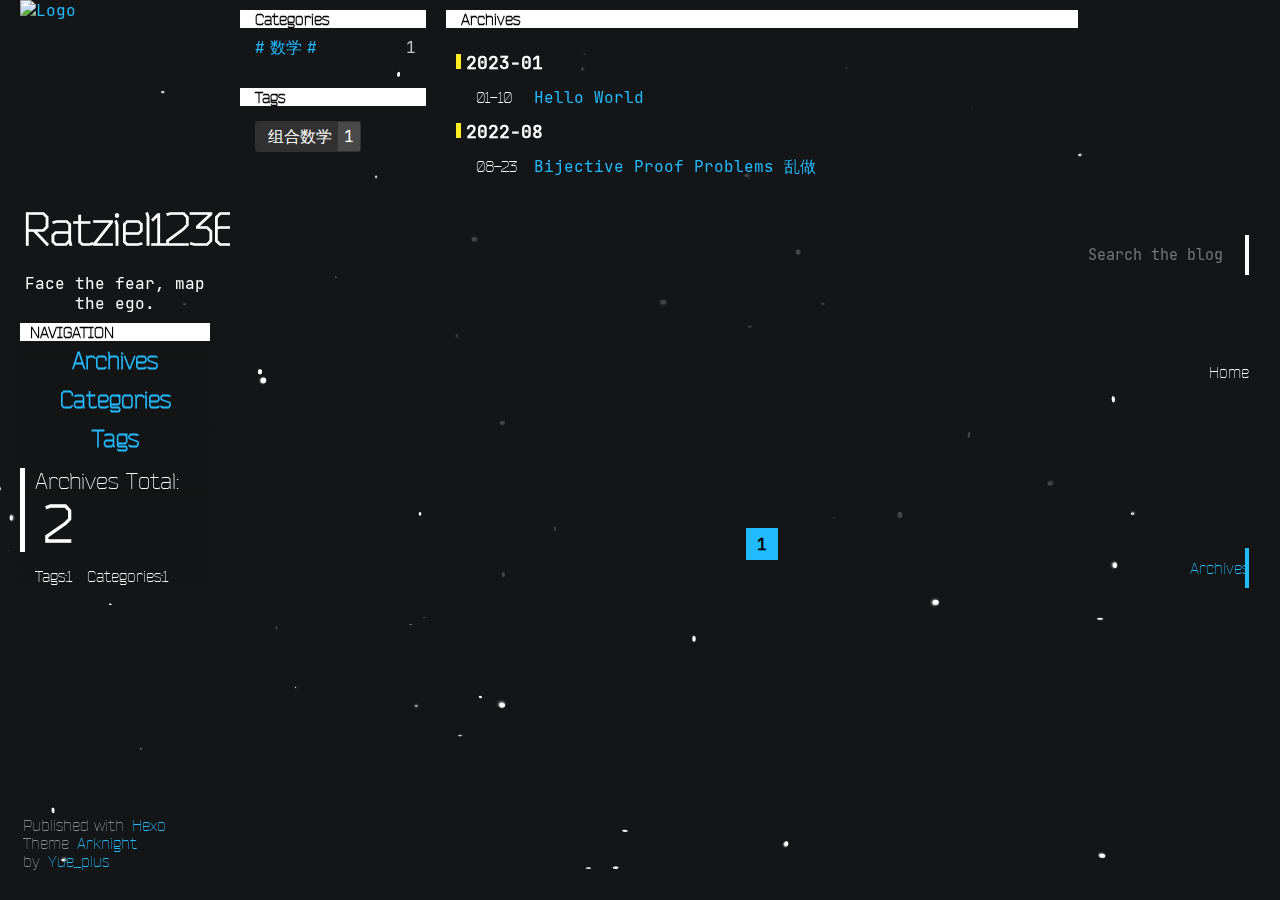
==== archives/index.html @ 7f1cd1ca "Site updated: 2023-01-13 13:35:27" ====
<!DOCTYPE html><html lang="zh"><head><meta charset="UTF-8"><meta name="viewport" content="width=device-width, initial-scale=1.0"><title>Archives | World Slit</title><script>var config = {"root":"/","search":{"preload":false,"activeHolder":"Enter here","blurHolder":"Search the blog","noResult":"Data \"$0\" not found"},"code":{"codeInfo":"$0 - $1 lines","copy":"copy","copyFinish":"copied","expand":"expand"}}</script><link rel="stylesheet" href="https://unpkg.com/@waline/client@v2/dist/waline.css"><script src="//unpkg.com/mermaid@9.2.2/dist/mermaid.min.js"></script><script>mermaid.initialize({
 startOnLoad: true
 , theme: 'dark'
});</script><script src="//cdnjs.cloudflare.com/ajax/libs/mathjax/2.6.1/MathJax.js"></script><script>MathJax.Hub.Config({
 menuSettings: {
   zoom: "None"
 },
 showMathMenu: false,
 jax: ["input/TeX","output/CommonHTML"],
 extensions: ["tex2jax.js"],
 TeX: {
   extensions: ["AMSmath.js","AMSsymbols.js"],
   equationNumbers: {
     autoNumber: "AMS"
   }
 },
 tex2jax: {
   inlineMath: [["\\(", "\\)"]],
   displayMath: [["\\[", "\\]"]]
 }
});</script><link rel="stylesheet" href="/css/arknights.css"><link rel="stylesheet" href="//unpkg.com/@highlightjs/cdn-assets@11.6.0/styles/atom-one-dark-reasonable.min.css"><style>@font-face {
 font-family: BenderLight;
 src: local('Bender'), url("/font/BenderLight.ttf");
}
@font-face {
 font-family: 'JetBrains Mono';
 src: local('JetBrains Mono'), url('/font/JetBrainsMono-Regular.woff2') format('woff2');
}</style><meta name="generator" content="Hexo 5.4.2"><link rel="alternate" href="/atom.xml" title="World Slit" type="application/atom+xml">
</head><body style="background-image:url(https://ak.hypergryph.com/assets/index/images/ak/pc/bk.jpg);"><main><header class="closed"><nav><div class="navBtn hide"><i class="navBtnIcon"><span class="navBtnIconBar"></span><span class="navBtnIconBar"></span><span class="navBtnIconBar"></span></i></div><ol class="navContent"><li class="navItem" id="search-header"><span class="navItemTitle"><input autocomplete="off" autocorrect="off" autocapitalize="none" placeholder="Search the blog" spellcheck="false" maxlength="50" type="text" id="search-input"></span></li><li class="navItem"><a class="navBlock" href="/"><span class="navItemTitle">Home</span></a></li><li class="navItem" matchdata="categories,tags"><a class="navBlock" href="/archives/"><span class="navItemTitle">Archives</span></a></li></ol></nav><div class="search-popup"><div id="search-result"></div></div></header><article><div id="archive-flex"><div id="Archives"><h1>Archives</h1><div id="Archives-bg"><h2>2023-01</h2><div class="article-item"><div class="control-archive"><time>01-10</time></div><a href="/2023/01/10/hello-world/" target="_blank">Hello World</a></div><h2>2022-08</h2><div class="article-item"><div class="control-archive"><time>08-23</time></div><a href="/2022/08/23/Bijective-Proof-Problems-%E4%B9%B1%E5%81%9A/" target="_blank">Bijective Proof Problems 乱做</a></div><div id="paginator"><span class="page-number current">1</span></div></div></div><div id="archive-aside"><div id="Categories"><h1>Categories</h1><ul class="category-list"><li class="category-list-item"><a class="category-list-link" href="/categories/%E6%95%B0%E5%AD%A6/">数学</a><span class="category-list-count">1</span></li></ul></div><div id="Tags"><h1>Tags</h1><ul class="tag-list" itemprop="keywords"><li class="tag-list-item"><a class="tag-list-link" href="/tags/%E7%BB%84%E5%90%88%E6%95%B0%E5%AD%A6/" rel="tag">组合数学</a><span class="tag-list-count">1</span></li></ul></div></div></div></article><aside><div id="aside-top"><div id="about"><a href="/" id="logo"><img src="https://ak.hypergryph.com/assets/index/images/ak/pc/faction/4.png" alt="Logo"></a><h1 id="Dr"><a href="/">Ratziel1236</a></h1><div id="description"><p>Face the fear, map the ego.</p></div></div><div id="aside-block"><h1>NAVIGATION</h1><div id="navigation"><a href="#Archives">Archives</a><a href="#Categories">Categories</a><a href="#Tags">Tags</a></div><section id="total"><a id="total-archives" href="/archives"><span class="total-title">Archives Total:</span><span class="total-number">2</span></a><div id="total-tags"><span class="total-title">Tags:</span><span class="total-number">1</span></div><div id="total-categories"><span class="total-title">Categories:</span><span class="total-number">1</span></div></section></div></div><footer><nobr>Published with <a target="_blank" rel="noopener" href="http://hexo.io">Hexo</a></nobr><wbr><nobr> Theme <a target="_blank" rel="noopener" href="https://github.com/Yue-plus/hexo-theme-arknights">Arknight</a></nobr><wbr><nobr>by <a target="_blank" rel="noopener" href="https://github.com/Yue-plus">Yue_plus</a></nobr></footer></aside></main><canvas id="canvas-dust"></canvas><script src="/js/search.js"></script><script type="module">import { init } from 'https://unpkg.com/@waline/client@v2/dist/waline.mjs';
init({
    el: '#waline',
    serverURL: 'https://waline-test-ok7zvxoc4-ratziel1236.vercel.app',
  });</script><script class="pjax-js">reset=_=>{code.findCode();mermaid.init(undefined, ('.mermaid'));}</script><script src="/js/arknights.js"></script><script>window.addEventListener("load",()=>{reset()})</script></body></html>
---- css/arknights.css ----
aside {
  scrollbar-width: none;
  height: 100vh;
  position: sticky;
  display: flex;
  flex-direction: column;
  justify-content: space-between;
  align-content: stretch;
  overflow-y: auto;
  overflow-x: hidden;
  color: #fff;
  padding: 0 20px;
}
aside::-webkit-scrollbar {
  display: none;
}
aside::-ms-scrollbar {
  display: none;
}
aside h1 {
  font-family: BenderLight, sans-serif;
  margin-top: 0;
}
aside footer {
  color: #898989;
  padding: 0 3px 30px 3px;
  font-family: BenderLight;
}
#logo {
  user-select: none;
  width: 100%;
  height: 5px;
  display: inline-block;
  margin-bottom: 100%;
  padding: 0;
}
#logo img {
  width: 100%;
}
#Dr {
  text-align: center;
}
#Dr a {
  color: #fff;
}
#total {
  margin: 10px 0;
  font-family: BenderLight;
}
#total div {
  display: inline-block;
}
#total-archives {
  color: #fff;
  box-sizing: border-box;
  width: 100%;
  border-left: 5px solid #fff;
  padding: 0 0 0 10px;
  display: inline-block;
  transition: 1s;
}
#total-archives .total-title {
  font-size: 23px;
  display: block;
}
#total-archives .total-number {
  font-weight: bolder;
  font-size: 52px;
  padding: 0 10px;
  transition: 0.8s;
}
@media (min-width: 769px) {
  #total-archives:hover {
    border-color: #2bf;
    background-color: rgba(255,255,255,0.1);
  }
  #total-archives:hover .total-number {
    color: #2bf;
  }
}
#total-tags,
#total-categories {
  margin: 15px 0 0 15px;
}
#aside-block {
  margin-top: 10px;
  background: linear-gradient(rgba(20,21,22,0.8), rgba(0,0,0,0));
}
#aside-block #total-archives .total-number {
  letter-spacing: 2px;
}
@media (min-width: 769px) {
  #aside-block:hover h1 {
    background-color: #2bf;
  }
}
#aside-block h1 {
  transition: 1s;
  color: #000;
  background-color: #fff;
  margin: 0;
  padding: 0 10px;
  font-size: medium;
}
#description p {
  margin: unset;
  text-align: center;
}
html,
body,
a,
button,
input,
textarea {
  cursor: url("[data-uri]") 3 3, default;
}
html,
body {
  position: static;
}
#cursor-outer {
  z-index: 65536;
  position: fixed;
  transform: translate3d(-50%, -50%, 0px);
  height: 36px;
  width: 36px;
  border: 1px solid #ccc;
  border-radius: 50%;
  pointer-events: none;
  transition: background-color 0.3s, width 0.3s, height 0.3s;
}
#cursor-effect {
  z-index: 65535;
  position: fixed;
  transform: translate3d(-50%, -50%, 0px) scale(0);
  height: 80px;
  width: 80px;
  border: 4px solid #ccc;
  border-radius: 50%;
  opacity: 0;
  pointer-events: none;
}
main {
  -ms-scrollbar-base-color: rgba(255,238,34,0.267);
  -ms-scrollbar-track-color: rgba(255,238,34,0.133);
  scrollbar-color: #fe2 #69620a;
  scrollbar-width: thin;
  scrollbar-gutter: stable;
}
@media (min-width: 769px) {
  ::-webkit-scrollbar {
    width: 6px;
    height: 6px;
  }
  ::-webkit-scrollbar-thumb {
    background-color: rgba(255,238,34,0.267);
    border-radius: 0.25em;
  }
  ::-webkit-scrollbar-track {
    background-color: rgba(255,238,34,0.133);
  }
  ::-webkit-scrollbar-thumb:hover {
    background-color: rgba(255,238,34,0.667);
  }
  ::-webkit-scrollbar-thumb:window-inactive {
    background-color: rgba(255,238,34,0.133);
  }
}
body {
  margin: 0;
  color: #c4c4c4;
  background-color: #141516;
  background-attachment: fixed;
  background-position: 50% 0;
  background-repeat: no-repeat;
  background-size: cover;
  font-family: "JetBrains Mono", 'Microsoft YaHei', '\5b8b\4f53', sans-serif;
}
h1,
h2,
h3,
h4,
h5,
h6 {
  color: #fff;
  margin-block-start: 0.33em;
  margin-block-end: 0.23em;
  padding-top: 0.2em;
  padding-bottom: 0.2em;
}
#post-content h1,
#post-content h2,
#post-content h3,
#post-content h4,
#post-content h5,
#post-content h6 {
  border-bottom: rgba(137,137,137,0.4) solid 1px;
  display: flex;
}
#post-content h1 {
  font-size: 1.75em;
}
#post-content h2 {
  font-size: 1.6em;
}
#post-content h3 {
  font-size: 1.45em;
}
#post-content h4 {
  font-size: 1.3em;
}
#post-content h5 {
  font-size: 1.15em;
}
#post-content h6 {
  font-size: 1em;
}
p {
  overflow: visiable;
}
a {
  text-decoration: none;
}
a,
:is(strong,
em)>a {
  color: #2bf;
  padding: 0 3px;
  transition: color 0.3s, background-color 0.3s, line-height 0.3s, padding 0.3s, border 0.3s, opacity 0.3s;
}
@media (min-width: 769px) {
  a:hover,
  :is(strong:hover,
  em)>a:hover {
    color: #000;
    background-color: #2bf;
  }
  a:active,
  :is(strong:active,
  em)>a:active {
    color: #000;
    background-color: #fe2;
  }
}
time {
  font-family: BenderLight;
}
code,
pre {
  font-family: "JetBrains Mono";
}
code {
  margin: 0 !important;
  background-color: rgba(255,255,255,0.1);
  padding: 0 3px !important;
}
pre {
  margin: 6px 0;
  background-color: transparent;
}
kbd {
  color: #000;
  background-color: #fe2;
  box-shadow: 0 0.12em #ba2;
  margin: 0 2px;
  border-radius: 2px;
  padding: 0 3px;
  font-family: "JetBrains Mono";
}
em {
  font-family: Times, "Times New Roman", 'FangSong', 'SimSun', serif;
}
strong em,
em strong {
  font-family: "JetBrains Mono", 'Microsoft YaHei', '\5b8b\4f53', sans-serif;
}
:not(a)>:is(strong,
em) {
  color: #fff;
}
:not(a)>:is(strong em,
em strong) {
  color: #c0392b;
}
blockquote {
  border-left: #2bf solid 5px;
  padding: 3px 20px;
  background-color: rgba(255,255,255,0.05);
  transition: 0.3s;
}
blockquote blockquote {
  margin: 0;
  padding-right: 0;
}
blockquote:hover {
  background-color: rgba(255,255,255,0.1);
}
ol {
  overflow: auto;
}
li {
  margin-block-start: 0.2em;
  margin-block-end: 0.2em;
}
li blockquote {
  margin: 0;
  padding-right: 0;
}
table {
  border: 0;
  border-collapse: collapse;
}
table th {
  color: #000;
  background-color: #fff;
  border: #fff solid 1px;
  padding: 0 10px;
}
table td {
  padding: 0px 8px;
  border: #2bf solid 1px;
}
table td:hover {
  background-color: rgba(34,187,255,0.1);
}
input {
  cursor: url("[data-uri]") 3 3, text;
  user-select: none;
  font-family: "JetBrains Mono", 'Microsoft YaHei', '\5b8b\4f53', sans-serif;
}
.text-title,
.text-content {
  height: 18px;
  line-height: 18px;
  color: #000;
  padding: 0 5px;
  font-size: small;
  font-family: sans-serif;
  display: inline-block;
}
.text-title {
  background-color: #2bf;
}
.text-content {
  margin: 0 10px 0 0;
  padding: 0 28px 0 5px;
  background-color: #fff;
}
.gutter pre {
  margin: 6px 0;
  padding-top: 5px;
}
.code pre {
  margin: 6px 0;
}
.hljs span {
  line-height: 0;
}
.code-icon {
  display: inline-block;
  width: 20px;
  height: 20px;
}
.code-icon::before {
  content: '>';
  margin: 5px;
}
.highlight.open .code-box {
  transition: 0.5s cubic-bezier(0.5, 0, 1, 0);
  max-height: 10000px;
}
.highlight.open .code-header .code-space {
  display: none;
}
.highlight.open .code-header .code-icon {
  transform: rotate(90deg);
  transition: transform 0.2s ease;
}
.highlight.fold .code-box {
  transition: 0.5s cubic-bezier(0, 1, 0, 1) -0.1s;
  max-height: 0;
}
.highlight.fold .code-header .code-copy {
  display: none;
}
.highlight.fold .code-header .code-icon {
  transition: transform 0.2s ease;
}
.highlight {
  margin: 1em 10px;
  overflow-x: hidden;
}
.code-box {
  overflow-y: hidden;
  max-height: 0;
}
.code-header {
  user-select: none;
  background-color: rgba(255,255,255,0.2);
  display: flex;
  justify-content: space-between;
}
.code-header .code-title {
  color: #fff;
  margin: 7px 8px;
}
.code-header .code-header-tail {
  align-self: center;
}
.code-header .code-header-tail .code-space {
  line-height: 35px;
  padding-right: 14px;
  font-size: 12px;
}
.code-header .code-header-tail .code-copy {
  margin: 0px 4px;
  padding: 7px 9px;
  display: inline-block;
  line-height: 1;
  text-decoration: none;
  white-space: nowrap;
  border: 1px solid #fff;
  border-radius: 5px;
  background-color: rgba(255,255,255,0.05);
  color: #fff;
  outline: none;
  font-size: 0.75em;
}
@media (min-width: 769px) {
  .code-header .code-header-tail .code-copy:hover {
    border: 1px solid #fe2;
    color: #fe2;
    transition: 0.3s;
  }
}
@media (max-width: 768px) {
  .code-header .code-header-tail .code-copy:active {
    border: 1px solid #fe2;
    color: #fe2;
    transition: 0.3s;
  }
}
.code-header .code-header-tail .copied {
  border: 1px solid #fe2;
  color: #fe2;
  transition: 0.3s;
}
table td {
  border: 0;
}
table code {
  padding: 0 8px 5px 8px;
  background-color: transparent !important;
}
table .gutter {
  position: sticky;
  color: #000;
  text-align: right;
  background-color: #2bf;
  left: 0;
  padding: 0 8px 5px 8px;
}
table .gutter,
table .gutter pre,
table .gutter span {
  user-select: none;
  pointer-events: none;
}
table .code {
  width: 100%;
  background-color: rgba(255,255,255,0.05);
  transition: 0.3s;
}
@media (min-width: 769px) {
  table .code:hover {
    background-color: rgba(255,255,255,0.1);
  }
}
.mermaid {
  margin: 10px 0;
  padding: 10px;
  text-align: center;
}
header {
  pointer-events: none;
  top: 0;
  z-index: 15;
  height: 100%;
  font-family: BenderLight;
  display: inline;
  position: sticky;
}
@media (max-width: 1023px) {
  :not(.up,
  .moving)>header {
    clip-path: polygon(0 0, 0 100%, 100% 100%, 100% 0);
  }
}
nav {
  position: relative;
  height: 100%;
  white-space: nowrap;
  scroll-width: none;
  overflow: auto;
}
nav::-webkit-scrollbar {
  display: none;
}
nav::-ms-scrollbar {
  display: none;
}
nav li {
  display: block;
}
.navBlock {
  transition: unset;
  position: relative;
  height: 40px;
  line-height: 40px;
  padding: 0 12px;
  display: inline-block;
  padding: 4.857142857142857em 0;
  width: 100%;
}
.navBlock:active {
  background: unset;
}
.navBtn {
  transition: transform 0.3s;
  pointer-events: all;
  display: block;
  position: absolute;
  top: 1em;
  font-size: 2em;
  z-index: 10;
}
.navBtnIcon {
  z-index: 10;
  width: 1em;
  height: 1em;
  display: block;
  position: relative;
}
.navBtnIconBar {
  position: absolute;
  top: 50%;
  width: 1em;
  height: 0.1em;
  background-color: #d4d8dd;
  text-indent: 101%;
  white-space: nowrap;
  overflow: hidden;
  transition: transform ease-in-out 0.3s;
}
.navBtnIconBar:nth-child(1) {
  left: 0;
  transform: translate(0, -350%);
}
.navBtnIconBar:nth-child(2) {
  left: 0;
  transform: translate(0, -50%);
}
.navBtnIconBar:nth-child(3) {
  right: 0;
  transform: translate(0, 250%);
}
.expanded .navBtnIconBar:nth-child(1) {
  transform: translate(0, -50%) rotateZ(45deg) scaleX(0.5) translate(-50%);
}
.expanded .navBtnIconBar:nth-child(3) {
  transform: translate(0, -50%) rotateZ(45deg) scaleX(0.5) translate(50%);
}
.expanded .navBtnIconBar:nth-child(2) {
  transform: translate(0, -50%) rotateZ(-45deg);
}
.navContent {
  overflow: visible;
  margin: unset;
  min-height: 100%;
  height: fit-content;
  display: flex;
  flex-direction: column;
  justify-content: center;
  position: relative;
  padding: 0;
  box-sizing: border-box;
  pointer-events: all;
}
.navItem {
  overflow: visible;
  position: relative;
  margin: unset;
  transition: 0.6s;
}
@media (max-width: 1023px) {
  .navItem .navItemTitle::after {
    content: "";
    display: block;
    width: 100%;
    position: absolute;
  }
}
.navItem .navItemTitle {
  transition: 0.3s;
  width: 100%;
  overflow-wrap: break-word;
  white-space: normal;
  position: relative;
  display: block;
}
.active>:is(a,
.active .navBlock)>.navItemTitle,
.active>.navItemTitle {
  color: #2bf;
}
.active>:is(a::after,
.active .navBlock)>.navItemTitle::after,
.active>.navItemTitle::after {
  content: "";
  display: block;
  color: #2bf;
  border-color: #2bf;
  width: 100%;
  position: absolute;
  left: 0;
}
.navItemList {
  overflow: visible;
  display: none;
  top: 0;
  text-align: left;
  padding: 0;
}
.navItemList .navItem {
  min-width: max-content;
  box-sizing: border-box;
  margin: 0;
}
.navItemList .navItem a {
  min-width: max-content;
  padding: 0;
  display: block;
  width: 100%;
  line-height: 40px;
}
@media (max-width: 768px) {
  header {
    left: 0;
  }
  header .navContent {
    padding-left: 0;
  }
  .navItem {
    padding-left: 2.5em;
  }
}
@media (max-width: 1023px) {
  header {
    width: 428px;
    max-width: 100%;
    position: fixed;
  }
  nav {
    max-width: 428px;
    height: max-content;
    min-height: 100vh;
  }
  .navBtn {
    left: 1em;
  }
  .navContent {
    overflow-y: auto;
    transform: translateX(-100%);
    width: 100%;
    padding: 4.5em 2.5em 2em;
    transition: transform 0.6s;
    background-color: rgba(0,0,0,0.88);
    height: 100vh;
  }
  .navBlock {
    box-sizing: border-box;
    align-items: flex-end;
    padding: 2px 2em;
    border-bottom: 1px solid rgba(57,57,57,0.5);
    height: 100%;
  }
  .navBlock:hover {
    background-color: unset;
  }
  .navItemTitle {
    color: #fff;
    padding-bottom: 7px;
  }
  .navItemTitle::after {
    height: 0;
    border-bottom: 2px solid #fff;
    bottom: 0;
    right: 0;
  }
  .active>:is(a,
  .navBlock)>.navItemTitle::after {
    border-color: #2bf;
  }
  .expanded .navContent {
    transform: translateX(0%);
  }
  .navItemList {
    width: 100%;
  }
  .navItemList>.navItem {
    padding-left: 1em;
    width: calc(100% - 1em);
  }
  .navItemTitle:not(:only-child)::before {
    content: '>';
    margin: 0 5px;
  }
  .expanded>.navItemList,
  .expanded>.navBlock>.navItemList {
    margin-top: 6px;
    display: block;
  }
  .expanded>.navItemList>.navItemList,
  .expanded>.navBlock>.navItemList>.navItemList {
    box-sizing: border-box;
    display: inline-block;
    width: max-content;
    min-width: 100%;
    margin: 0;
  }
  .expanded>.navItemTitle:not(:only-child)::before,
  .expanded>.navBlock>.navItemTitle:not(:only-child)::before {
    content: '▽';
    color: #2bf;
  }
}
@media (min-width: 1024px) {
  header {
    width: 180px;
  }
  .navBtn {
    display: none;
  }
  .navBlock:hover {
    background-color: unset;
  }
  .navItemTitle {
    color: #fff;
  }
  .navItemTitle::after {
    height: 100%;
    top: 0;
    box-sizing: border-box;
  }
  .navItemList {
    width: max-content;
    min-width: 100px;
    position: absolute;
    background-color: #000;
  }
  .navItemList .navItem {
    width: 100%;
    padding: 0;
  }
  .navItemList .navItem .navItemTitle {
    box-sizing: border-box;
    color: #2bf;
  }
  .navItemList .navItem a:hover .navItemTitle {
    color: #000;
  }
  .navItemList .navItem:hover>.navItemTitle {
    background-color: #2bf;
    color: #000;
  }
  .navBlock:hover,
  .navItem:hover {
    display: block;
  }
  .navBlock:hover>.navItemList,
  .navItem:hover>.navItemList {
    box-sizing: border-box;
    display: inline-block;
    width: max-content;
    min-width: 100%;
    margin: 0;
  }
}
@media (min-width: 1440px) {
  header {
    width: 240px;
  }
  .navItem {
    width: 150px;
  }
}
@media (min-width: 1920px) {
  header {
    width: 310px;
  }
}
#canvas-dust {
  z-index: -65536;
  pointer-events: none;
  position: fixed;
  top: 0;
  left: 0;
}
@media (max-width: 1023px) {
  #search-header {
    transition: unset;
    width: calc(100% - 6.5em);
    max-width: 284px;
  }
  .search .navItem:not(#search-header) {
    transform: translateX(-100%);
  }
  .up #search-header,
  .up .search #search-header {
    width: 200px;
    animation: get-in-right 0.6s;
    transform: translateX(100vw);
    position: fixed;
    top: 0;
  }
  .up #search-header input,
  .up .search #search-header input {
    animation: none;
  }
  .up .search-popup,
  .up .search .search-popup {
    left: unset;
    transform: translateX(100%);
    top: 53px;
    height: calc(100vh - 53px);
    background-color: rgba(20,21,22,0.95);
  }
  .up .search-popup.open,
  .up .search .search-popup.open {
    transform: translateX(0);
  }
  .down.moving :not(.expanded)>nav>ol>#search-header {
    animation: get-out-up 0.6s -0.05s;
  }
  .search-popup {
    left: 0;
    right: 0;
    transform: translateX(-100%);
  }
  .search-popup.open {
    transform: translateX(0%);
  }
}
@media (max-width: 1023px, min-width 769px) {
  :is(.up,
  .up .search) #search-header {
    right: 200px;
  }
}
@media (max-width: 768px) {
  nav #search-header {
    padding-left: 4.5em;
    padding-right: 2em;
  }
  .up #search-header {
    right: 0;
  }
}
@media (min-width: 769px) {
@-moz-keyframes get-out-up {
    0% {
      top: 0;
      right: 200px;
      width: 200px;
      position: fixed;
      transform: translateX(100vw);
    }
    100% {
      top: -80px;
      right: 200px;
      width: 200px;
      position: fixed;
      transform: translateX(100vw);
    }
}
@-webkit-keyframes get-out-up {
    0% {
      top: 0;
      right: 200px;
      width: 200px;
      position: fixed;
      transform: translateX(100vw);
    }
    100% {
      top: -80px;
      right: 200px;
      width: 200px;
      position: fixed;
      transform: translateX(100vw);
    }
}
@-o-keyframes get-out-up {
    0% {
      top: 0;
      right: 200px;
      width: 200px;
      position: fixed;
      transform: translateX(100vw);
    }
    100% {
      top: -80px;
      right: 200px;
      width: 200px;
      position: fixed;
      transform: translateX(100vw);
    }
}
@keyframes get-out-up {
    0% {
      top: 0;
      right: 200px;
      width: 200px;
      position: fixed;
      transform: translateX(100vw);
    }
    100% {
      top: -80px;
      right: 200px;
      width: 200px;
      position: fixed;
      transform: translateX(100vw);
    }
}
}
@media (max-width: 768px) {
@-moz-keyframes get-out-up {
    0% {
      top: 0;
      right: 0;
      width: 200px;
      position: fixed;
      transform: translateX(100vw);
    }
    100% {
      top: -80px;
      right: 0;
      width: 200px;
      position: fixed;
      transform: translateX(100vw);
    }
}
@-webkit-keyframes get-out-up {
    0% {
      top: 0;
      right: 0;
      width: 200px;
      position: fixed;
      transform: translateX(100vw);
    }
    100% {
      top: -80px;
      right: 0;
      width: 200px;
      position: fixed;
      transform: translateX(100vw);
    }
}
@-o-keyframes get-out-up {
    0% {
      top: 0;
      right: 0;
      width: 200px;
      position: fixed;
      transform: translateX(100vw);
    }
    100% {
      top: -80px;
      right: 0;
      width: 200px;
      position: fixed;
      transform: translateX(100vw);
    }
}
@keyframes get-out-up {
    0% {
      top: 0;
      right: 0;
      width: 200px;
      position: fixed;
      transform: translateX(100vw);
    }
    100% {
      top: -80px;
      right: 0;
      width: 200px;
      position: fixed;
      transform: translateX(100vw);
    }
}
}
@-moz-keyframes get-in {
  0% {
    transform: translateX(-100%);
  }
  100% {
    transform: translateX(0);
  }
}
@-webkit-keyframes get-in {
  0% {
    transform: translateX(-100%);
  }
  100% {
    transform: translateX(0);
  }
}
@-o-keyframes get-in {
  0% {
    transform: translateX(-100%);
  }
  100% {
    transform: translateX(0);
  }
}
@keyframes get-in {
  0% {
    transform: translateX(-100%);
  }
  100% {
    transform: translateX(0);
  }
}
@-moz-keyframes get-out {
  0% {
    width: 180%;
  }
  100% {
    width: 100%;
  }
}
@-webkit-keyframes get-out {
  0% {
    width: 180%;
  }
  100% {
    width: 100%;
  }
}
@-o-keyframes get-out {
  0% {
    width: 180%;
  }
  100% {
    width: 100%;
  }
}
@keyframes get-out {
  0% {
    width: 180%;
  }
  100% {
    width: 100%;
  }
}
#search-header {
  position: relative;
}
#search-header input {
  box-sizing: border-box;
  color: #fff;
  position: relative;
  font-size: 15px;
  height: 40px;
  background-color: unset;
  border: unset;
  outline: none;
  width: 100%;
}
#search-header input::placeholder {
  transition: 0.3s;
}
.moved .navItem {
  animation: get-in 0.6s;
}
#search-header .navItemTitle {
  overflow: hidden;
}
#search-header .navItemTitle:hover {
  margin: unset;
}
#search-header .navItemTitle::after {
  display: block;
  content: "";
  position: absolute;
}
.search {
  transition: 0.6s;
}
.search #search-header {
  transition: 0.6s;
  position: absolute;
  top: 40px;
  transform: unset;
}
.search #search-header input {
  animation: get-out 0.6s;
}
@media (max-width: 1023px) {
  .search #search-header {
    top: 38px;
  }
  #search-header {
    padding: 6px 2em;
  }
  #search-header input {
    padding: unset;
  }
}
@media (min-width: 1024px) {
  .search-popup {
    background-color: rgba(20,21,22,0.95);
  }
  #search-header .navItemTitle::after {
    width: 0;
    transition: 0.3s;
    z-index: -1;
  }
  #search-header .navItemTitle:hover input::placeholder {
    transition: 0.3s;
    color: #000;
  }
  #search-header .navItemTitle:hover::after {
    transition: 0.3s;
    width: 100%;
    background-color: #2bf;
  }
}
.search-popup {
  scrollbar-width: thin;
  pointer-events: all;
  height: calc(100% - 90px);
  z-index: 20;
  transition: transform 0.6s;
  position: fixed;
  top: 90px;
  overflow-wrap: anywhere;
  width: 32%;
  padding: 0 0 0 1px;
  overflow-y: auto;
}
@media (max-width: 1023px) {
  .search-popup {
    width: 428px;
    max-width: 100%;
  }
}
#loading {
  font-family: 'JetBrains Mono';
  display: flex;
  justify-content: center;
}
#loading div {
  display: inline-block;
}
#loading p {
  animation: 2s loading infinite steps(4, jump-none);
  overflow-wrap: normal;
  overflow: hidden;
  display: table-caption;
}
#search-result {
  width: 100%;
}
#search-result .recent-post {
  font-family: 'JetBrains Mono';
  margin: 0;
  padding: 8px;
  border: none;
  border-top: 1px solid rgba(255,255,255,0.1);
  border-bottom: 1px solid rgba(255,255,255,0.1);
  overflow: hidden;
}
#search-result .recent-post p {
  margin: 0.5em;
  max-height: 40px;
  overflow: hidden;
}
#search-result .recent-post b {
  color: #fff;
}
#search-result .recent-post:hover .search-keyword {
  color: #fe2;
  transition: 0.3s;
  background-color: unset;
}
#search-result .recent-post .search-keyword {
  background-color: #2bf;
  color: #fff;
}
#search-result .recent-post .search-result-title {
  font-size: 1.1em;
}
#no-result p {
  text-align: center;
}
.blur article,
.blur aside,
.blur #canvas-dust {
  filter: blur(0.8px);
}
@-moz-keyframes loading {
  0% {
    width: calc(100% - 1.5em);
  }
  100% {
    width: 100%;
  }
}
@-webkit-keyframes loading {
  0% {
    width: calc(100% - 1.5em);
  }
  100% {
    width: 100%;
  }
}
@-o-keyframes loading {
  0% {
    width: calc(100% - 1.5em);
  }
  100% {
    width: 100%;
  }
}
@keyframes loading {
  0% {
    width: calc(100% - 1.5em);
  }
  100% {
    width: 100%;
  }
}
@media (min-width: 769, max-width 1023px) {
  .search-popup {
    left: 212px;
  }
}
@media (min-width: 1024px) {
  .search .navItem:not(#search-header) {
    transform: translateX(100%);
  }
  .search-popup {
    right: 0;
    transform: translateX(100%);
  }
  .search-popup.open {
    transform: translateX(0);
  }
  .search-popup.open {
    transform: translateX(0);
  }
  #search-header input {
    padding: 0 10px 0 0;
  }
  #search-header .navItemTitle {
    padding-left: 10px;
    right: 10px;
  }
  #search-header .navItemTitle:hover::after {
    border-color: #2bf;
  }
  #search-header .navItemTitle::after {
    border-right: 4px solid #fff;
    right: 0;
  }
@-moz-keyframes get-in {
    0% {
      transform: translateX(100%);
    }
    100% {
      transform: translateX(0);
    }
}
@-webkit-keyframes get-in {
    0% {
      transform: translateX(100%);
    }
    100% {
      transform: translateX(0);
    }
}
@-o-keyframes get-in {
    0% {
      transform: translateX(100%);
    }
    100% {
      transform: translateX(0);
    }
}
@keyframes get-in {
    0% {
      transform: translateX(100%);
    }
    100% {
      transform: translateX(0);
    }
}
@-moz-keyframes get-out {
    0% {
      width: 180%;
      right: 80%;
    }
    100% {
      width: 100%;
      right: 0;
    }
}
@-webkit-keyframes get-out {
    0% {
      width: 180%;
      right: 80%;
    }
    100% {
      width: 100%;
      right: 0;
    }
}
@-o-keyframes get-out {
    0% {
      width: 180%;
      right: 80%;
    }
    100% {
      width: 100%;
      right: 0;
    }
}
@keyframes get-out {
    0% {
      width: 180%;
      right: 80%;
    }
    100% {
      width: 100%;
      right: 0;
    }
}
}
@media (max-width: 1023px) {
  #search-header {
    padding-right: 4.5em;
  }
}
aside {
  order: -1;
}
header {
  order: 1;
}
@media (min-width: 769px) {
  header {
    left: 212px;
  }
  .navBtn {
    left: 1em;
  }
  aside {
    left: 0;
  }
}
@media (min-width: 992px, max-width 1919px) {
  aside {
    padding: 0 15px 0 25px;
  }
}
@media (min-width: 1024px) {
  header {
    left: unset;
    right: 0;
  }
  .navContent {
    align-items: flex-end;
    margin: 0 0 1.5em 0;
    transform: unset;
  }
  .navItem {
    padding-right: 1.2em;
  }
  .navBlock .navItemTitle::after {
    border-right: 4px solid;
  }
  .navBlock:hover::after {
    content: "";
    height: 100%;
    width: 100%;
    position: absolute;
    top: 0;
    right: 2em;
  }
  .navBlock:hover .navItemTitle {
    margin-left: -1em;
  }
  .navBlock>.navItemList {
    right: calc(100% + 2em);
  }
  .navItemList {
    right: 100%;
  }
  .navItemList .navItem {
    padding-left: 1px;
  }
  .navItemList .navItemTitle {
    padding-right: 0.8em;
    padding-left: 0.5em;
  }
  .navItemList>.navItem>.navItemTitle:hover {
    padding-right: 1.8em;
  }
}
@media (min-width: 1440px) {
  .navItem {
    padding-right: 2.25em;
  }
  aside {
    margin-right: 10px;
  }
}
@media (min-width: 1920px) {
  .navItem {
    padding-right: 5.25em;
  }
  article {
    margin: 0 2.5%;
  }
}
@media (min-width: 769px) and (max-width: 1023px) {
  article {
    margin-right: 5%;
  }
  .navContent {
    padding-right: 0;
    transform: translateX(-100%);
  }
  .navItem {
    padding-right: 2.5em;
  }
}
@media (max-width: 1023px) {
  .hide.navBtn {
    transform: translateY(-2em);
  }
  :is(.moving,
  .up) nav {
    overflow: visible;
  }
  .moving {
    pointer-events: none;
  }
  .moving .search-header,
  .moving .search-popup {
    transition: unset;
  }
  .moving .navContent {
    overflow: visible;
  }
  .up article {
    margin-top: 50px;
  }
  .up .closed .navBtn {
    transform: translateY(-0.5em);
  }
  .up .closed .navContent {
    overflow: visible;
  }
}
@-moz-keyframes get-in-right {
  0% {
    transform: translateX(calc(100vw + 100%));
  }
  100% {
    transform: translateX(100vw);
  }
}
@-webkit-keyframes get-in-right {
  0% {
    transform: translateX(calc(100vw + 100%));
  }
  100% {
    transform: translateX(100vw);
  }
}
@-o-keyframes get-in-right {
  0% {
    transform: translateX(calc(100vw + 100%));
  }
  100% {
    transform: translateX(100vw);
  }
}
@keyframes get-in-right {
  0% {
    transform: translateX(calc(100vw + 100%));
  }
  100% {
    transform: translateX(100vw);
  }
}
@media (max-width: 768px) {
  main {
    padding: 0 12px;
  }
  article {
    border: none;
    width: 100%;
    max-height: none;
  }
  article #post-bg {
    margin: 0;
    padding: 10px 10px 0 10px;
  }
  .highlight,
  blockquote {
    margin: 1em 0;
  }
  aside {
    position: static;
    width: 100%;
    height: auto;
    padding: 0;
  }
  aside h1 {
    font-size: xx-large;
    text-align: center;
    margin: 0;
  }
  aside footer {
    text-align: center;
    padding: 10px 0;
    position: static;
  }
  #paginator {
    margin: 20px 0 0 0;
  }
  #paginator a,
  #paginator span {
    margin: 5px 5px 0 0;
  }
  #post-index {
    margin: 0;
  }
  #logo {
    height: 0;
    margin: 0;
  }
  #logo img {
    opacity: 0.05;
    position: fixed;
    bottom: -50px;
    left: -46%;
    pointer-events: none;
  }
  #total {
    text-align: center;
    margin: 0;
  }
  #total .total-title {
    font-size: medium;
  }
  #total .total-number {
    font-size: large;
  }
  #total-archives {
    width: auto;
  }
  #total-archives .total-title {
    display: inline-block;
  }
  #to-index {
    bottom: 56px;
  }
  #to-top {
    bottom: 16px;
  }
  #post-index {
    margin: 16px 10px 0 10px;
  }
  #archive-flex {
    flex-direction: column;
  }
  #archive-aside {
    order: 1;
  }
  #Categories {
    margin: 10px;
  }
  #cursor-container {
    display: none;
  }
  #Archives {
    margin: 0;
  }
  #Archives time {
    color: #fff;
    padding: 0;
  }
  #Archives .control {
    width: 55px;
  }
}
@media (min-width: 769px) {
  main {
    display: flex;
  }
  article {
    width: calc(95% - 212px);
  }
  #to-index {
    display: none;
  }
  aside {
    top: 0;
    width: 170px;
  }
  aside h1 {
    font-size: xx-large;
  }
  aside a img {
    transition: background-color 1s;
  }
  aside a img:hover {
    background-color: rgba(255,255,255,0.1);
  }
  #description p {
    font-size: small;
  }
  #archive-aside {
    position: sticky;
    max-width: 36%;
  }
}
@media (min-width: 1024px) {
  article {
    width: calc(100% - 412px);
  }
  aside {
    width: 190px;
  }
  aside h1 {
    font-size: 45px;
  }
  #description p {
    font-size: medium;
  }
}
@media (min-width: 1440px) {
  article {
    width: calc(100% - 520px);
  }
  aside {
    width: 230px;
  }
  aside h1 {
    font-size: 50px;
  }
  #total-archives .total-title {
    font-size: 36px;
  }
  #total-archives .total-number {
    font-size: 48px;
  }
  #total-tags,
  #total-categories {
    font-size: 23px;
  }
  .recent-post img {
    width: 90%;
    margin: 0 auto;
    display: block;
    position: relative;
  }
}
@media (min-width: 1920px) {
  article {
    width: calc(95% - 630px);
  }
  aside {
    width: 270px;
  }
  aside h1 {
    font-size: 55px;
  }
  #total-archives .total-title {
    font-size: 37px;
  }
  #total-archives .total-number {
    font-size: 48px;
  }
  #total-tags,
  #total-categories {
    font-size: 28px;
  }
  .search-pop-overlay .popup {
    left: 65%;
  }
  .recent-post img {
    width: 80%;
  }
}
#archive-flex {
  width: 100%;
  height: fit-content;
  min-height: 600px;
  padding-bottom: 30px;
  box-sizing: border-box;
  display: flex;
  justify-content: stretch;
  position: relative;
}
#archive-aside {
  top: 10px;
  height: 100%;
  display: flex;
  order: -1;
  flex-grow: 1;
  flex-direction: column;
}
#Archives,
#Categories,
#Tags {
  margin: 0 10px;
  background-color: rgba(20,21,22,0.8);
  overflow-y: auto;
}
#Archives,
#Categories,
#Tags,
#Archives h1,
#Categories h1,
#Tags h1 {
  transition: 0.3s;
}
#Archives h1,
#Categories h1,
#Tags h1 {
  margin: 0;
  padding: 0 15px;
  color: #000;
  background-color: #fff;
  font-size: medium;
  font-family: BenderLight;
}
@media (min-width: 769px) {
  #Archives:hover,
  #Categories:hover,
  #Tags:hover,
  #Archives:target,
  #Categories:target,
  #Tags:target {
    background-color: rgba(255,255,255,0.05);
  }
  #Archives:hover h1,
  #Categories:hover h1,
  #Tags:hover h1,
  #Archives:target h1,
  #Categories:target h1,
  #Tags:target h1 {
    background-color: #2bf;
  }
}
#Archives {
  flex-grow: 5;
  position: relative;
}
#Archives h2 {
  margin: 10px 0;
  font-size: large;
}
#Archives h2:before {
  content: '';
  display: inline-block;
  width: 5px;
  height: 15px;
  margin-right: 5px;
  background-color: #fe2;
}
#Archives time {
  color: #fff;
  padding: 0 0 0 20px;
}
.categories,
.tags {
  display: inline-block;
}
#Archives-bg {
  box-sizing: border-box;
  padding: 10px;
  padding-bottom: 72px;
}
#Categories {
  height: 50%;
  flex-grow: 1;
  margin-bottom: 20px;
}
#Tags {
  height: 100%;
  flex-grow: 1;
}
#navigation a {
  width: 100%;
  display: inline-block;
  padding: 6px 0;
  font-size: x-large;
  font-weight: 900;
  font-family: BenderLight;
  text-align: center;
}
.control-archive {
  width: 75px;
  display: inline-block;
}
.control-long {
  width: 115px;
  display: inline-block;
}
main {
  height: 100vh;
  width: 100vw;
  overflow: auto;
  overflow: overlay;
  box-sizing: border-box;
}
article {
  transition: margin 0.3s;
  transform: translateZ(0);
  box-sizing: border-box;
  position: relative;
  min-height: calc(100vh - 10px);
  height: fit-content;
  padding-top: 10px;
  min-width: 1px;
}
article #post-content p,
article .recent-excerpt p {
  line-height: 150%;
}
.posts {
  width: 100%;
  padding-bottom: 72px;
}
.recent-post {
  color: #898989;
  display: block;
  margin-bottom: -1px;
  border: 1px solid #898989;
  padding: 13px 15px;
  transition: 0.3s;
}
.recent-post .recent-info::after {
  transition: 0.3s;
}
.recent-post object h1,
.recent-post object h2,
.recent-post object h3,
.recent-post object h4,
.recent-post object h5,
.recent-post object h6 {
  font-size: large;
  margin: 0;
}
.recent-post .categories,
.recent-post .tags {
  font-family: BenderLight, sans-serif;
}
.recent-post .categories {
  color: #2bf;
  font-size: large;
  font-weight: bold;
  padding: 0 10px 0 0;
}
.recent-post .tags {
  font-size: small;
}
.recent-post .tags span,
.recent-post .tags object {
  display: inline-block;
  padding: 0 5px 0 0;
}
.recent-post time {
  color: #898989;
  display: inline-block;
  text-align: left;
  float: right;
}
.recent-post hr {
  color: #898989;
  border-color: #898989;
}
.recent-post img {
  width: 100%;
}
.recent-post h1 {
  font-family: sans-serif;
  color: #fff;
  margin: 0;
  padding: 15px 0 0 0;
}
@media (min-width: 769px) {
  .recent-post:hover {
    color: #000;
    background-color: #2bf;
  }
  .recent-post:hover a {
    color: #000;
  }
  .recent-post:hover a:active {
    color: #000 !important;
  }
  .recent-post:hover a:hover {
    color: #fff;
  }
  .recent-post:hover time,
  .recent-post:hover .categories {
    color: #000;
  }
  .recent-post:hover .recent-info::after {
    background-color: #000;
  }
  .recent-post:hover .recent-excerpt object a {
    color: #fff;
  }
  .recent-post:hover hr {
    color: #2bf;
    border-color: #2bf;
  }
  .recent-post:hover figure table .gutter {
    background-color: #fe2;
  }
  .recent-post:hover figure table .code {
    background-color: rgba(20,21,22,0.8);
  }
  .recent-post:hover figure table .code,
  .recent-post:hover figure table .code:hover {
    color: #fff;
  }
  .recent-post:hover blockquote,
  .recent-post:hover blockquote:hover {
    color: #fff;
    border-color: #fe2;
    background-color: rgba(20,21,22,0.8);
  }
  .recent-post:hover .read-more {
    color: #fff;
    background-color: #000;
  }
}
.recent-info {
  min-height: 25px;
}
.recent-info:after {
  content: '';
  width: 13%;
  display: block;
  height: 5px;
  background-color: #2bf;
  position: relative;
  bottom: -6px;
}
.recent-excerpt {
  margin: 12px 0 28px 0;
}
.read-more {
  color: #141516;
  display: block;
  float: right;
  font-size: smaller;
  font-weight: 600;
  background-color: #2bf;
  margin-top: -21px;
  padding: 3px 10px 3px 40px;
  font-family: BenderLight;
}
#paginator {
  width: 100%;
  user-select: none;
  margin: 20px 0;
  display: flex;
  flex-wrap: wrap;
  justify-content: center;
  position: absolute;
  bottom: 0;
  left: 0;
}
#paginator a,
#paginator span {
  color: #fff;
  font-weight: bold;
  margin: 0 10px 0 0;
  border: 1px solid #2bf;
  padding: 5px 10px;
}
#paginator a:last-child,
#paginator span:last-child {
  margin: 0;
}
@media (min-width: 769px) {
  #paginator a:hover {
    color: #000;
  }
}
#paginator .current {
  color: #000;
  background-color: #2bf;
}
.category-list,
.tag-list {
  list-style: none;
  display: block;
  margin: 0;
}
.category-list {
  padding: 0;
}
.category-list-item {
  position: relative;
}
@media (min-width: 769px) {
  .category-list-item:hover a {
    color: #2bf;
    border-left: #2bf solid 5px;
    background-color: rgba(255,255,255,0.1);
  }
  .category-list-item:hover span {
    color: #fff;
  }
}
.category-list-link {
  width: 100%;
  padding: 6px 40% 6px 10px;
  display: inline-block;
  box-sizing: border-box;
}
.category-list-link:before,
.category-list-link:after {
  color: #2bf;
  content: '#';
  padding: 0 5px;
}
.category-list-count {
  padding: 6px 10px;
  position: absolute;
  right: 0;
}
#post-bg {
  width: 100%;
  box-sizing: border-box;
  padding: 20px 30px;
  background-color: rgba(20,21,22,0.8);
  overflow-x: auto;
}
#post-bg img {
  max-width: 100%;
}
#post-title {
  flex-wrap: wrap;
  display: flex;
  flex-direction: row;
  justify-content: space-between;
  align-items: center;
}
#post-title h1 {
  display: inline-block;
  font-size: 2em;
}
#post-title hr {
  color: #535353;
  position: relative;
}
#post-title hr:before {
  content: '';
  width: 13%;
  height: 3px;
  display: block;
  position: absolute;
  background-color: #fff;
  top: -3px;
  left: -1px;
}
#post-info {
  text-align: right;
}
#post-info time {
  color: #2bf;
  font-weight: 900;
}
#post-info .control {
  text-align: left;
  display: inline-block;
  width: 90px;
}
#post-source span {
  color: #fe2;
  background-color: #555;
}
#post-content {
  margin-bottom: 1em;
}
#post-content table {
  width: 100%;
}
#post-content .footnote-ref:before {
  content: '';
  display: inline-block;
  margin-top: -60px;
  width: 1px;
  height: 60px;
  visibility: hidden;
}
#post-content .footnotes li:before {
  content: '';
  display: block;
  margin-top: -60px;
  height: 60px;
  visibility: hidden;
}
#post-content h1:target a,
#post-content h2:target a {
  margin-right: 9px;
  background-color: #fe2;
  padding: 2px 3px;
}
#post-content h1 .headerlink,
#post-content h2 .headerlink {
  padding: 2px 2px;
  background-color: #2bf;
  margin-right: 7px;
}
#post-content h3:target a,
#post-content h4:target a,
#post-content h5:target a,
#post-content h6:target a {
  margin-right: 9px;
  background-color: #fe2;
  padding: 1px 2px;
}
#post-content h3 .headerlink,
#post-content h4 .headerlink,
#post-content h5 .headerlink,
#post-content h6 .headerlink {
  padding: 1px 1px;
  background-color: #2bf;
  margin-right: 7px;
}
#post-footer hr {
  border-color: #fe2;
}
#bottom-btn {
  position: sticky;
  bottom: 0;
  z-index: 1;
}
#bottom-btn a {
  overflow: hidden;
  position: absolute;
  right: 0;
  transition: 0.3s color, 0.3s line-height, 0.3s background-color, 0.3s opacity;
  width: 40px;
  height: 40px;
  color: #fff;
  line-height: 40px;
  text-align: center;
  font-size: 40px;
  font-weight: 900;
  padding: 0;
  user-select: none;
}
@media (min-width: 769px) {
  #bottom-btn a:hover {
    color: #000;
    line-height: 30px;
    background-color: #fe2;
  }
}
#to-index {
  bottom: 48px;
}
#to-top {
  bottom: 8px;
}
#reward {
  margin: 1em 0;
  color: #000;
  text-align: center;
  background-color: rgba(255,255,255,0.1);
}
#reward summary {
  background-color: #fe2;
}
#reward div {
  width: 45%;
  margin: 0;
  padding: 20px 0;
  display: inline-block;
}
#reward span {
  color: #2bf;
  padding-right: 10px;
}
#reward img {
  width: 80%;
  max-width: 280px;
  padding: 0 20px;
}
#toc-div .toc {
  margin: 0;
  padding: 10px;
  list-style: none;
}
#toc-div .toc-child {
  display: none;
  padding-left: 1em;
  list-style: none;
}
#toc-div .toc-item {
  white-space: nowrap;
  overflow: hidden;
  margin: 2px 0;
}
#toc-div .has-active {
  display: block;
}
#toc-div .toc-link {
  width: 100%;
  overflow-y: auto;
  scrollbar-width: none;
  display: inline-block;
}
#toc-div .toc-link::-webkit-scrollbar {
  display: none;
}
#toc-div .toc-link::-ms-scrollbar {
  display: none;
}
@media (min-width: 769px) {
  #toc-div .toc-link:hover .toc-number {
    display: none;
  }
}
@media (min-width: 769px) {
  #toc-div .active {
    color: #000;
    background-color: #2bf;
  }
  #toc-div .active .toc-number {
    display: none;
  }
}
#pages {
  padding: 5px;
  display: flex;
  justify-content: center;
  border-top: #fe2 solid 2px;
  border-bottom: #fe2 solid 2px;
}
#split {
  position: sticky;
  color: #fe2;
  left: 50%;
}
@media (min-width: 769px) {
  #split:hover {
    background-color: unset;
  }
}
.footer-link {
  padding: 5px;
  width: 50%;
  align-self: center;
  height: 100%;
  position: relative;
}
.tag-list {
  padding: 10px;
}
.tag-list-item {
  position: relative;
  line-height: 23px;
  background-color: #313131;
  display: inline-block;
  margin: 5px;
  border: #313131 solid 1px;
  border-radius: 3px;
}
.tag-list-item,
.tag-list-item a,
.tag-list-item span {
  transition: 0.3s;
}
@media (min-width: 769px) {
  .tag-list-item:hover {
    border-color: #2bf;
  }
  .tag-list-item:hover a {
    color: #000;
    background-color: #2bf;
  }
  .tag-list-item:hover span {
    background-color: #313131;
  }
  .tag-list-item:active {
    border-color: #fe2;
  }
  .tag-list-item:active a {
    background-color: #fe2;
  }
}
.tag-list-link {
  color: #fff;
  padding: 3px 6px 3px 12px;
  display: table-cell;
  box-sizing: border-box;
}
.tag-list-link::after {
  content: '';
  width: 100%;
  height: 100%;
  position: absolute;
  top: 0;
  left: 0;
}
.tag-list-count {
  width: 10px;
  padding: 3px 6px;
  color: #fff;
  background-color: #494949;
  display: table-cell;
  pointer-events: none;
  vertical-align: middle;
}
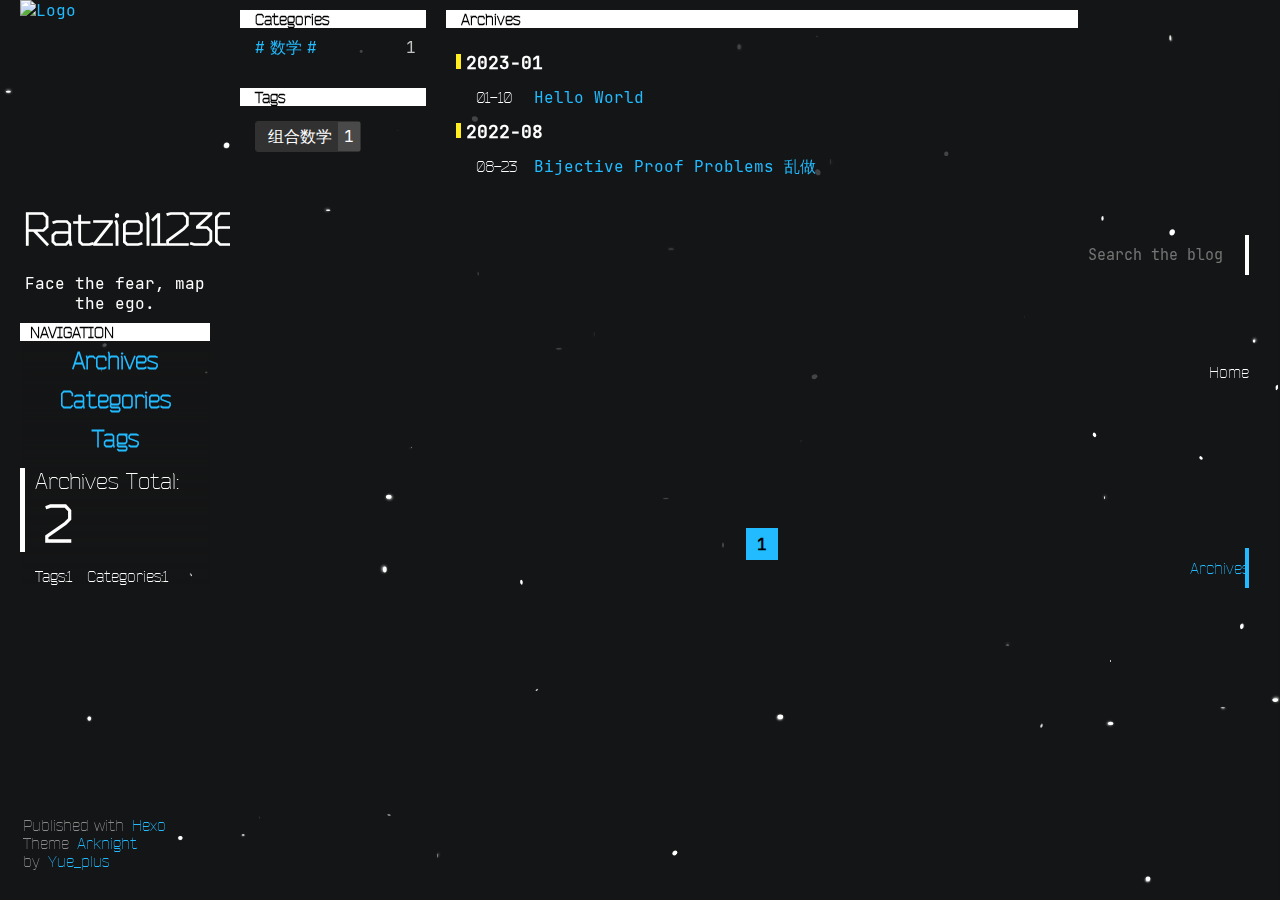
==== commit f0a77400: "Site updated: 2023-01-13 13:58:10" ====
--- a/archives/index.html
+++ b/archives/index.html
@@ -29,5 +29,5 @@
 </head><body style="background-image:url(https://ak.hypergryph.com/assets/index/images/ak/pc/bk.jpg);"><main><header class="closed"><nav><div class="navBtn hide"><i class="navBtnIcon"><span class="navBtnIconBar"></span><span class="navBtnIconBar"></span><span class="navBtnIconBar"></span></i></div><ol class="navContent"><li class="navItem" id="search-header"><span class="navItemTitle"><input autocomplete="off" autocorrect="off" autocapitalize="none" placeholder="Search the blog" spellcheck="false" maxlength="50" type="text" id="search-input"></span></li><li class="navItem"><a class="navBlock" href="/"><span class="navItemTitle">Home</span></a></li><li class="navItem" matchdata="categories,tags"><a class="navBlock" href="/archives/"><span class="navItemTitle">Archives</span></a></li></ol></nav><div class="search-popup"><div id="search-result"></div></div></header><article><div id="archive-flex"><div id="Archives"><h1>Archives</h1><div id="Archives-bg"><h2>2023-01</h2><div class="article-item"><div class="control-archive"><time>01-10</time></div><a href="/2023/01/10/hello-world/" target="_blank">Hello World</a></div><h2>2022-08</h2><div class="article-item"><div class="control-archive"><time>08-23</time></div><a href="/2022/08/23/Bijective-Proof-Problems-%E4%B9%B1%E5%81%9A/" target="_blank">Bijective Proof Problems 乱做</a></div><div id="paginator"><span class="page-number current">1</span></div></div></div><div id="archive-aside"><div id="Categories"><h1>Categories</h1><ul class="category-list"><li class="category-list-item"><a class="category-list-link" href="/categories/%E6%95%B0%E5%AD%A6/">数学</a><span class="category-list-count">1</span></li></ul></div><div id="Tags"><h1>Tags</h1><ul class="tag-list" itemprop="keywords"><li class="tag-list-item"><a class="tag-list-link" href="/tags/%E7%BB%84%E5%90%88%E6%95%B0%E5%AD%A6/" rel="tag">组合数学</a><span class="tag-list-count">1</span></li></ul></div></div></div></article><aside><div id="aside-top"><div id="about"><a href="/" id="logo"><img src="https://ak.hypergryph.com/assets/index/images/ak/pc/faction/4.png" alt="Logo"></a><h1 id="Dr"><a href="/">Ratziel1236</a></h1><div id="description"><p>Face the fear, map the ego.</p></div></div><div id="aside-block"><h1>NAVIGATION</h1><div id="navigation"><a href="#Archives">Archives</a><a href="#Categories">Categories</a><a href="#Tags">Tags</a></div><section id="total"><a id="total-archives" href="/archives"><span class="total-title">Archives Total:</span><span class="total-number">2</span></a><div id="total-tags"><span class="total-title">Tags:</span><span class="total-number">1</span></div><div id="total-categories"><span class="total-title">Categories:</span><span class="total-number">1</span></div></section></div></div><footer><nobr>Published with <a target="_blank" rel="noopener" href="http://hexo.io">Hexo</a></nobr><wbr><nobr> Theme <a target="_blank" rel="noopener" href="https://github.com/Yue-plus/hexo-theme-arknights">Arknight</a></nobr><wbr><nobr>by <a target="_blank" rel="noopener" href="https://github.com/Yue-plus">Yue_plus</a></nobr></footer></aside></main><canvas id="canvas-dust"></canvas><script src="/js/search.js"></script><script type="module">import { init } from 'https://unpkg.com/@waline/client@v2/dist/waline.mjs';
 init({
     el: '#waline',
-    serverURL: 'https://waline-test-ok7zvxoc4-ratziel1236.vercel.app',
+    serverURL: 'https://waline-test-mbl0vw5uf-ratziel1236.vercel.app',
   });</script><script class="pjax-js">reset=_=>{code.findCode();mermaid.init(undefined, ('.mermaid'));}</script><script src="/js/arknights.js"></script><script>window.addEventListener("load",()=>{reset()})</script></body></html>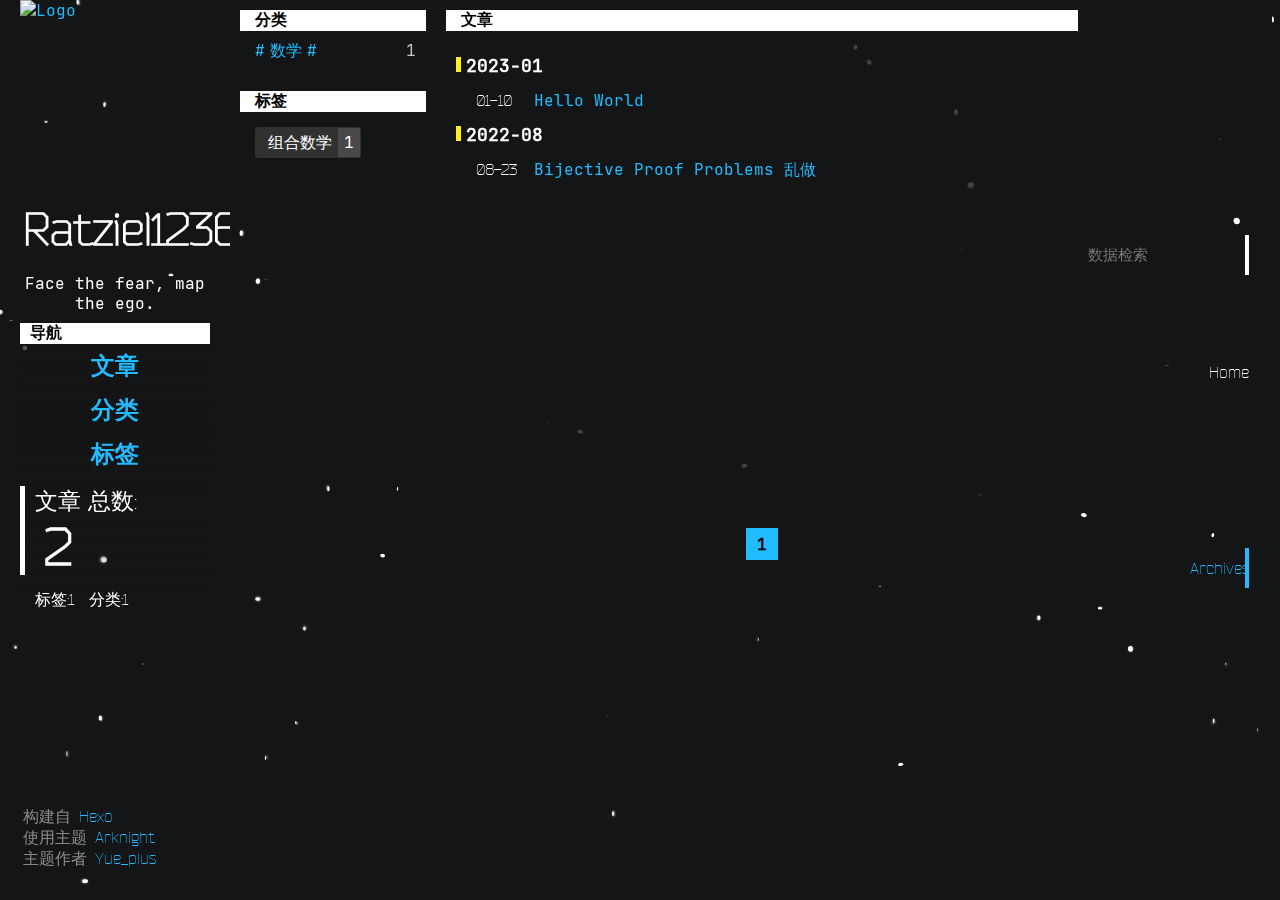
==== commit 4a65b2a1: "Site updated: 2023-01-13 14:05:12" ====
--- a/archives/index.html
+++ b/archives/index.html
@@ -1,4 +1,4 @@
-<!DOCTYPE html><html lang="zh"><head><meta charset="UTF-8"><meta name="viewport" content="width=device-width, initial-scale=1.0"><title>Archives | World Slit</title><script>var config = {"root":"/","search":{"preload":false,"activeHolder":"Enter here","blurHolder":"Search the blog","noResult":"Data \"$0\" not found"},"code":{"codeInfo":"$0 - $1 lines","copy":"copy","copyFinish":"copied","expand":"expand"}}</script><link rel="stylesheet" href="https://unpkg.com/@waline/client@v2/dist/waline.css"><script src="//unpkg.com/mermaid@9.2.2/dist/mermaid.min.js"></script><script>mermaid.initialize({
+<!DOCTYPE html><html lang="zh"><head><meta charset="UTF-8"><meta name="viewport" content="width=device-width, initial-scale=1.0"><title>文章 | World Slit</title><script>var config = {"root":"/","search":{"preload":false,"activeHolder":"键入以继续","blurHolder":"数据检索","noResult":"无 $0 相关数据"},"code":{"codeInfo":"$0 - 共 $1 行","copy":"复制","copyFinish":"复制成功","expand":"展开"}}</script><link rel="stylesheet" href="https://unpkg.com/@waline/client@v2/dist/waline.css"><script src="//unpkg.com/mermaid@9.2.2/dist/mermaid.min.js"></script><script>mermaid.initialize({
  startOnLoad: true
  , theme: 'dark'
 });</script><script src="//cdnjs.cloudflare.com/ajax/libs/mathjax/2.6.1/MathJax.js"></script><script>MathJax.Hub.Config({
@@ -26,8 +26,8 @@
  font-family: 'JetBrains Mono';
  src: local('JetBrains Mono'), url('/font/JetBrainsMono-Regular.woff2') format('woff2');
 }</style><meta name="generator" content="Hexo 5.4.2"><link rel="alternate" href="/atom.xml" title="World Slit" type="application/atom+xml">
-</head><body style="background-image:url(https://ak.hypergryph.com/assets/index/images/ak/pc/bk.jpg);"><main><header class="closed"><nav><div class="navBtn hide"><i class="navBtnIcon"><span class="navBtnIconBar"></span><span class="navBtnIconBar"></span><span class="navBtnIconBar"></span></i></div><ol class="navContent"><li class="navItem" id="search-header"><span class="navItemTitle"><input autocomplete="off" autocorrect="off" autocapitalize="none" placeholder="Search the blog" spellcheck="false" maxlength="50" type="text" id="search-input"></span></li><li class="navItem"><a class="navBlock" href="/"><span class="navItemTitle">Home</span></a></li><li class="navItem" matchdata="categories,tags"><a class="navBlock" href="/archives/"><span class="navItemTitle">Archives</span></a></li></ol></nav><div class="search-popup"><div id="search-result"></div></div></header><article><div id="archive-flex"><div id="Archives"><h1>Archives</h1><div id="Archives-bg"><h2>2023-01</h2><div class="article-item"><div class="control-archive"><time>01-10</time></div><a href="/2023/01/10/hello-world/" target="_blank">Hello World</a></div><h2>2022-08</h2><div class="article-item"><div class="control-archive"><time>08-23</time></div><a href="/2022/08/23/Bijective-Proof-Problems-%E4%B9%B1%E5%81%9A/" target="_blank">Bijective Proof Problems 乱做</a></div><div id="paginator"><span class="page-number current">1</span></div></div></div><div id="archive-aside"><div id="Categories"><h1>Categories</h1><ul class="category-list"><li class="category-list-item"><a class="category-list-link" href="/categories/%E6%95%B0%E5%AD%A6/">数学</a><span class="category-list-count">1</span></li></ul></div><div id="Tags"><h1>Tags</h1><ul class="tag-list" itemprop="keywords"><li class="tag-list-item"><a class="tag-list-link" href="/tags/%E7%BB%84%E5%90%88%E6%95%B0%E5%AD%A6/" rel="tag">组合数学</a><span class="tag-list-count">1</span></li></ul></div></div></div></article><aside><div id="aside-top"><div id="about"><a href="/" id="logo"><img src="https://ak.hypergryph.com/assets/index/images/ak/pc/faction/4.png" alt="Logo"></a><h1 id="Dr"><a href="/">Ratziel1236</a></h1><div id="description"><p>Face the fear, map the ego.</p></div></div><div id="aside-block"><h1>NAVIGATION</h1><div id="navigation"><a href="#Archives">Archives</a><a href="#Categories">Categories</a><a href="#Tags">Tags</a></div><section id="total"><a id="total-archives" href="/archives"><span class="total-title">Archives Total:</span><span class="total-number">2</span></a><div id="total-tags"><span class="total-title">Tags:</span><span class="total-number">1</span></div><div id="total-categories"><span class="total-title">Categories:</span><span class="total-number">1</span></div></section></div></div><footer><nobr>Published with <a target="_blank" rel="noopener" href="http://hexo.io">Hexo</a></nobr><wbr><nobr> Theme <a target="_blank" rel="noopener" href="https://github.com/Yue-plus/hexo-theme-arknights">Arknight</a></nobr><wbr><nobr>by <a target="_blank" rel="noopener" href="https://github.com/Yue-plus">Yue_plus</a></nobr></footer></aside></main><canvas id="canvas-dust"></canvas><script src="/js/search.js"></script><script type="module">import { init } from 'https://unpkg.com/@waline/client@v2/dist/waline.mjs';
+</head><body style="background-image:url(https://ak.hypergryph.com/assets/index/images/ak/pc/bk.jpg);"><main><header class="closed"><nav><div class="navBtn hide"><i class="navBtnIcon"><span class="navBtnIconBar"></span><span class="navBtnIconBar"></span><span class="navBtnIconBar"></span></i></div><ol class="navContent"><li class="navItem" id="search-header"><span class="navItemTitle"><input autocomplete="off" autocorrect="off" autocapitalize="none" placeholder="数据检索" spellcheck="false" maxlength="50" type="text" id="search-input"></span></li><li class="navItem"><a class="navBlock" href="/"><span class="navItemTitle">Home</span></a></li><li class="navItem" matchdata="categories,tags"><a class="navBlock" href="/archives/"><span class="navItemTitle">Archives</span></a></li></ol></nav><div class="search-popup"><div id="search-result"></div></div></header><article><div id="archive-flex"><div id="Archives"><h1>文章</h1><div id="Archives-bg"><h2>2023-01</h2><div class="article-item"><div class="control-archive"><time>01-10</time></div><a href="/2023/01/10/hello-world/" target="_blank">Hello World</a></div><h2>2022-08</h2><div class="article-item"><div class="control-archive"><time>08-23</time></div><a href="/2022/08/23/Bijective-Proof-Problems-%E4%B9%B1%E5%81%9A/" target="_blank">Bijective Proof Problems 乱做</a></div><div id="paginator"><span class="page-number current">1</span></div></div></div><div id="archive-aside"><div id="Categories"><h1>分类</h1><ul class="category-list"><li class="category-list-item"><a class="category-list-link" href="/categories/%E6%95%B0%E5%AD%A6/">数学</a><span class="category-list-count">1</span></li></ul></div><div id="Tags"><h1>标签</h1><ul class="tag-list" itemprop="keywords"><li class="tag-list-item"><a class="tag-list-link" href="/tags/%E7%BB%84%E5%90%88%E6%95%B0%E5%AD%A6/" rel="tag">组合数学</a><span class="tag-list-count">1</span></li></ul></div></div></div></article><aside><div id="aside-top"><div id="about"><a href="/" id="logo"><img src="https://ak.hypergryph.com/assets/index/images/ak/pc/faction/4.png" alt="Logo"></a><h1 id="Dr"><a href="/">Ratziel1236</a></h1><div id="description"><p>Face the fear, map the ego.</p></div></div><div id="aside-block"><h1>导航</h1><div id="navigation"><a href="#Archives">文章</a><a href="#Categories">分类</a><a href="#Tags">标签</a></div><section id="total"><a id="total-archives" href="/archives"><span class="total-title">文章 总数:</span><span class="total-number">2</span></a><div id="total-tags"><span class="total-title">标签:</span><span class="total-number">1</span></div><div id="total-categories"><span class="total-title">分类:</span><span class="total-number">1</span></div></section></div></div><footer><nobr>构建自 <a target="_blank" rel="noopener" href="http://hexo.io">Hexo</a></nobr><wbr><nobr> 使用主题 <a target="_blank" rel="noopener" href="https://github.com/Yue-plus/hexo-theme-arknights">Arknight</a></nobr><wbr><nobr>主题作者 <a target="_blank" rel="noopener" href="https://github.com/Yue-plus">Yue_plus</a></nobr></footer></aside></main><canvas id="canvas-dust"></canvas><script src="/js/search.js"></script><script type="module">import { init } from 'https://unpkg.com/@waline/client@v2/dist/waline.mjs';
 init({
     el: '#waline',
-    serverURL: 'https://waline-test-mbl0vw5uf-ratziel1236.vercel.app',
+    serverURL: 'https://waline-test-9pk64b7yc-ratziel1236.vercel.app/',
   });</script><script class="pjax-js">reset=_=>{code.findCode();mermaid.init(undefined, ('.mermaid'));}</script><script src="/js/arknights.js"></script><script>window.addEventListener("load",()=>{reset()})</script></body></html>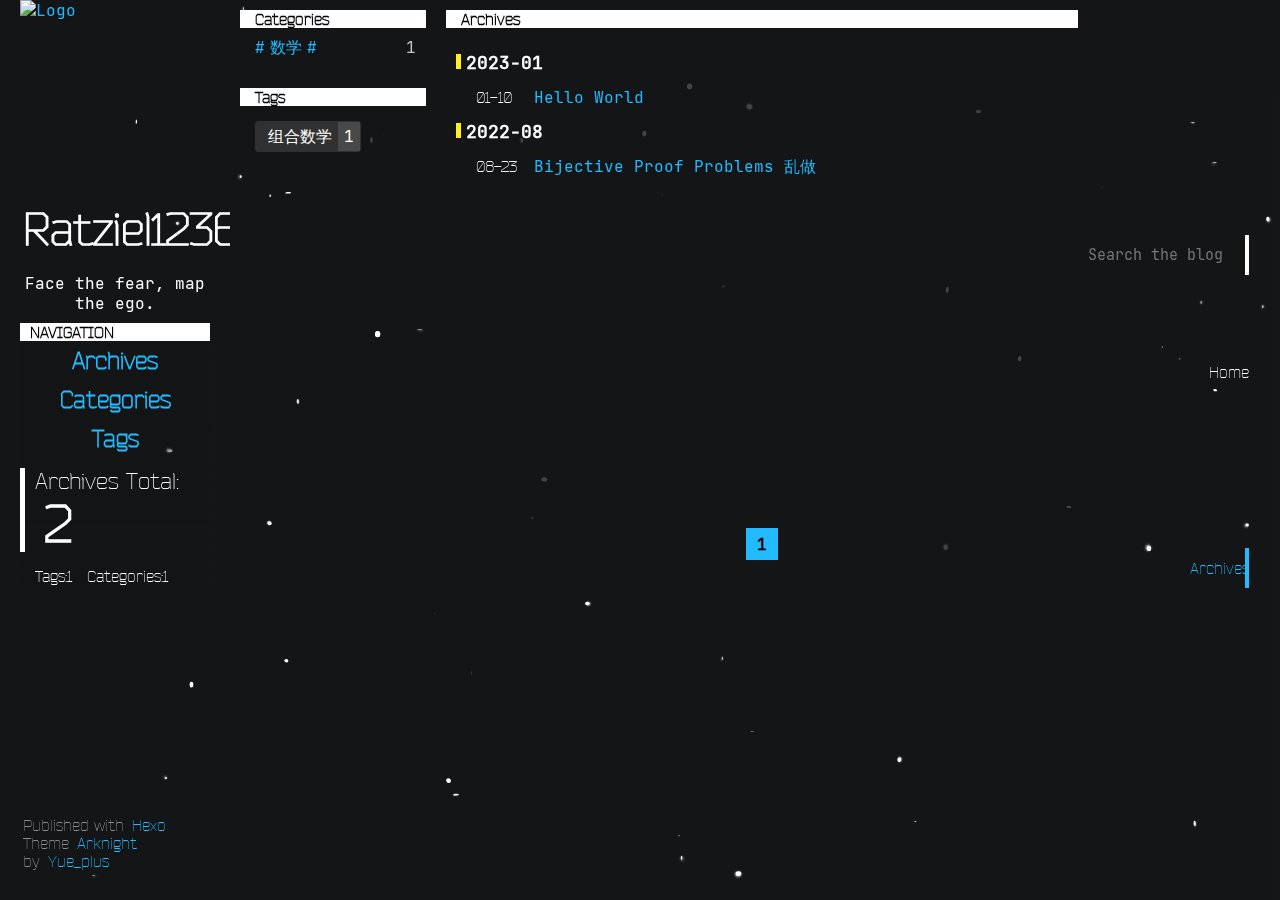
==== commit 1c1771d7: "Site updated: 2023-01-13 14:33:22" ====
--- a/archives/index.html
+++ b/archives/index.html
@@ -1,4 +1,4 @@
-<!DOCTYPE html><html lang="zh"><head><meta charset="UTF-8"><meta name="viewport" content="width=device-width, initial-scale=1.0"><title>文章 | World Slit</title><script>var config = {"root":"/","search":{"preload":false,"activeHolder":"键入以继续","blurHolder":"数据检索","noResult":"无 $0 相关数据"},"code":{"codeInfo":"$0 - 共 $1 行","copy":"复制","copyFinish":"复制成功","expand":"展开"}}</script><link rel="stylesheet" href="https://unpkg.com/@waline/client@v2/dist/waline.css"><script src="//unpkg.com/mermaid@9.2.2/dist/mermaid.min.js"></script><script>mermaid.initialize({
+<!DOCTYPE html><html lang="zh"><head><meta charset="UTF-8"><meta name="viewport" content="width=device-width, initial-scale=1.0"><title>Archives | World Slit</title><script>var config = {"root":"/","search":{"preload":false,"activeHolder":"Enter here","blurHolder":"Search the blog","noResult":"Data \"$0\" not found"},"code":{"codeInfo":"$0 - $1 lines","copy":"copy","copyFinish":"copied","expand":"expand"}}</script><link rel="stylesheet" href="https://unpkg.com/@waline/client@v2/dist/waline.css"><script src="//unpkg.com/mermaid@9.2.2/dist/mermaid.min.js"></script><script>mermaid.initialize({
  startOnLoad: true
  , theme: 'dark'
 });</script><script src="//cdnjs.cloudflare.com/ajax/libs/mathjax/2.6.1/MathJax.js"></script><script>MathJax.Hub.Config({
@@ -26,8 +26,8 @@
  font-family: 'JetBrains Mono';
  src: local('JetBrains Mono'), url('/font/JetBrainsMono-Regular.woff2') format('woff2');
 }</style><meta name="generator" content="Hexo 5.4.2"><link rel="alternate" href="/atom.xml" title="World Slit" type="application/atom+xml">
-</head><body style="background-image:url(https://ak.hypergryph.com/assets/index/images/ak/pc/bk.jpg);"><main><header class="closed"><nav><div class="navBtn hide"><i class="navBtnIcon"><span class="navBtnIconBar"></span><span class="navBtnIconBar"></span><span class="navBtnIconBar"></span></i></div><ol class="navContent"><li class="navItem" id="search-header"><span class="navItemTitle"><input autocomplete="off" autocorrect="off" autocapitalize="none" placeholder="数据检索" spellcheck="false" maxlength="50" type="text" id="search-input"></span></li><li class="navItem"><a class="navBlock" href="/"><span class="navItemTitle">Home</span></a></li><li class="navItem" matchdata="categories,tags"><a class="navBlock" href="/archives/"><span class="navItemTitle">Archives</span></a></li></ol></nav><div class="search-popup"><div id="search-result"></div></div></header><article><div id="archive-flex"><div id="Archives"><h1>文章</h1><div id="Archives-bg"><h2>2023-01</h2><div class="article-item"><div class="control-archive"><time>01-10</time></div><a href="/2023/01/10/hello-world/" target="_blank">Hello World</a></div><h2>2022-08</h2><div class="article-item"><div class="control-archive"><time>08-23</time></div><a href="/2022/08/23/Bijective-Proof-Problems-%E4%B9%B1%E5%81%9A/" target="_blank">Bijective Proof Problems 乱做</a></div><div id="paginator"><span class="page-number current">1</span></div></div></div><div id="archive-aside"><div id="Categories"><h1>分类</h1><ul class="category-list"><li class="category-list-item"><a class="category-list-link" href="/categories/%E6%95%B0%E5%AD%A6/">数学</a><span class="category-list-count">1</span></li></ul></div><div id="Tags"><h1>标签</h1><ul class="tag-list" itemprop="keywords"><li class="tag-list-item"><a class="tag-list-link" href="/tags/%E7%BB%84%E5%90%88%E6%95%B0%E5%AD%A6/" rel="tag">组合数学</a><span class="tag-list-count">1</span></li></ul></div></div></div></article><aside><div id="aside-top"><div id="about"><a href="/" id="logo"><img src="https://ak.hypergryph.com/assets/index/images/ak/pc/faction/4.png" alt="Logo"></a><h1 id="Dr"><a href="/">Ratziel1236</a></h1><div id="description"><p>Face the fear, map the ego.</p></div></div><div id="aside-block"><h1>导航</h1><div id="navigation"><a href="#Archives">文章</a><a href="#Categories">分类</a><a href="#Tags">标签</a></div><section id="total"><a id="total-archives" href="/archives"><span class="total-title">文章 总数:</span><span class="total-number">2</span></a><div id="total-tags"><span class="total-title">标签:</span><span class="total-number">1</span></div><div id="total-categories"><span class="total-title">分类:</span><span class="total-number">1</span></div></section></div></div><footer><nobr>构建自 <a target="_blank" rel="noopener" href="http://hexo.io">Hexo</a></nobr><wbr><nobr> 使用主题 <a target="_blank" rel="noopener" href="https://github.com/Yue-plus/hexo-theme-arknights">Arknight</a></nobr><wbr><nobr>主题作者 <a target="_blank" rel="noopener" href="https://github.com/Yue-plus">Yue_plus</a></nobr></footer></aside></main><canvas id="canvas-dust"></canvas><script src="/js/search.js"></script><script type="module">import { init } from 'https://unpkg.com/@waline/client@v2/dist/waline.mjs';
+</head><body style="background-image:url(https://ak.hypergryph.com/assets/index/images/ak/pc/bk.jpg);"><main><header class="closed"><nav><div class="navBtn hide"><i class="navBtnIcon"><span class="navBtnIconBar"></span><span class="navBtnIconBar"></span><span class="navBtnIconBar"></span></i></div><ol class="navContent"><li class="navItem" id="search-header"><span class="navItemTitle"><input autocomplete="off" autocorrect="off" autocapitalize="none" placeholder="Search the blog" spellcheck="false" maxlength="50" type="text" id="search-input"></span></li><li class="navItem"><a class="navBlock" href="/"><span class="navItemTitle">Home</span></a></li><li class="navItem" matchdata="categories,tags"><a class="navBlock" href="/archives/"><span class="navItemTitle">Archives</span></a></li></ol></nav><div class="search-popup"><div id="search-result"></div></div></header><article><div id="archive-flex"><div id="Archives"><h1>Archives</h1><div id="Archives-bg"><h2>2023-01</h2><div class="article-item"><div class="control-archive"><time>01-10</time></div><a href="/2023/01/10/hello-world/" target="_blank">Hello World</a></div><h2>2022-08</h2><div class="article-item"><div class="control-archive"><time>08-23</time></div><a href="/2022/08/23/Bijective-Proof-Problems-%E4%B9%B1%E5%81%9A/" target="_blank">Bijective Proof Problems 乱做</a></div><div id="paginator"><span class="page-number current">1</span></div></div></div><div id="archive-aside"><div id="Categories"><h1>Categories</h1><ul class="category-list"><li class="category-list-item"><a class="category-list-link" href="/categories/%E6%95%B0%E5%AD%A6/">数学</a><span class="category-list-count">1</span></li></ul></div><div id="Tags"><h1>Tags</h1><ul class="tag-list" itemprop="keywords"><li class="tag-list-item"><a class="tag-list-link" href="/tags/%E7%BB%84%E5%90%88%E6%95%B0%E5%AD%A6/" rel="tag">组合数学</a><span class="tag-list-count">1</span></li></ul></div></div></div></article><aside><div id="aside-top"><div id="about"><a href="/" id="logo"><img src="https://ak.hypergryph.com/assets/index/images/ak/pc/faction/4.png" alt="Logo"></a><h1 id="Dr"><a href="/">Ratziel1236</a></h1><div id="description"><p>Face the fear, map the ego.</p></div></div><div id="aside-block"><h1>NAVIGATION</h1><div id="navigation"><a href="#Archives">Archives</a><a href="#Categories">Categories</a><a href="#Tags">Tags</a></div><section id="total"><a id="total-archives" href="/archives"><span class="total-title">Archives Total:</span><span class="total-number">2</span></a><div id="total-tags"><span class="total-title">Tags:</span><span class="total-number">1</span></div><div id="total-categories"><span class="total-title">Categories:</span><span class="total-number">1</span></div></section></div></div><footer><nobr>Published with <a target="_blank" rel="noopener" href="http://hexo.io">Hexo</a></nobr><wbr><nobr> Theme <a target="_blank" rel="noopener" href="https://github.com/Yue-plus/hexo-theme-arknights">Arknight</a></nobr><wbr><nobr>by <a target="_blank" rel="noopener" href="https://github.com/Yue-plus">Yue_plus</a></nobr></footer></aside></main><canvas id="canvas-dust"></canvas><script src="/js/search.js"></script><script type="module">import { init } from 'https://unpkg.com/@waline/client@v2/dist/waline.mjs';
 init({
     el: '#waline',
-    serverURL: 'https://waline-test-9pk64b7yc-ratziel1236.vercel.app/',
+    serverURL: 'https://waline-test-r0r4zri9d-ratziel1236.vercel.app/',
   });</script><script class="pjax-js">reset=_=>{code.findCode();mermaid.init(undefined, ('.mermaid'));}</script><script src="/js/arknights.js"></script><script>window.addEventListener("load",()=>{reset()})</script></body></html>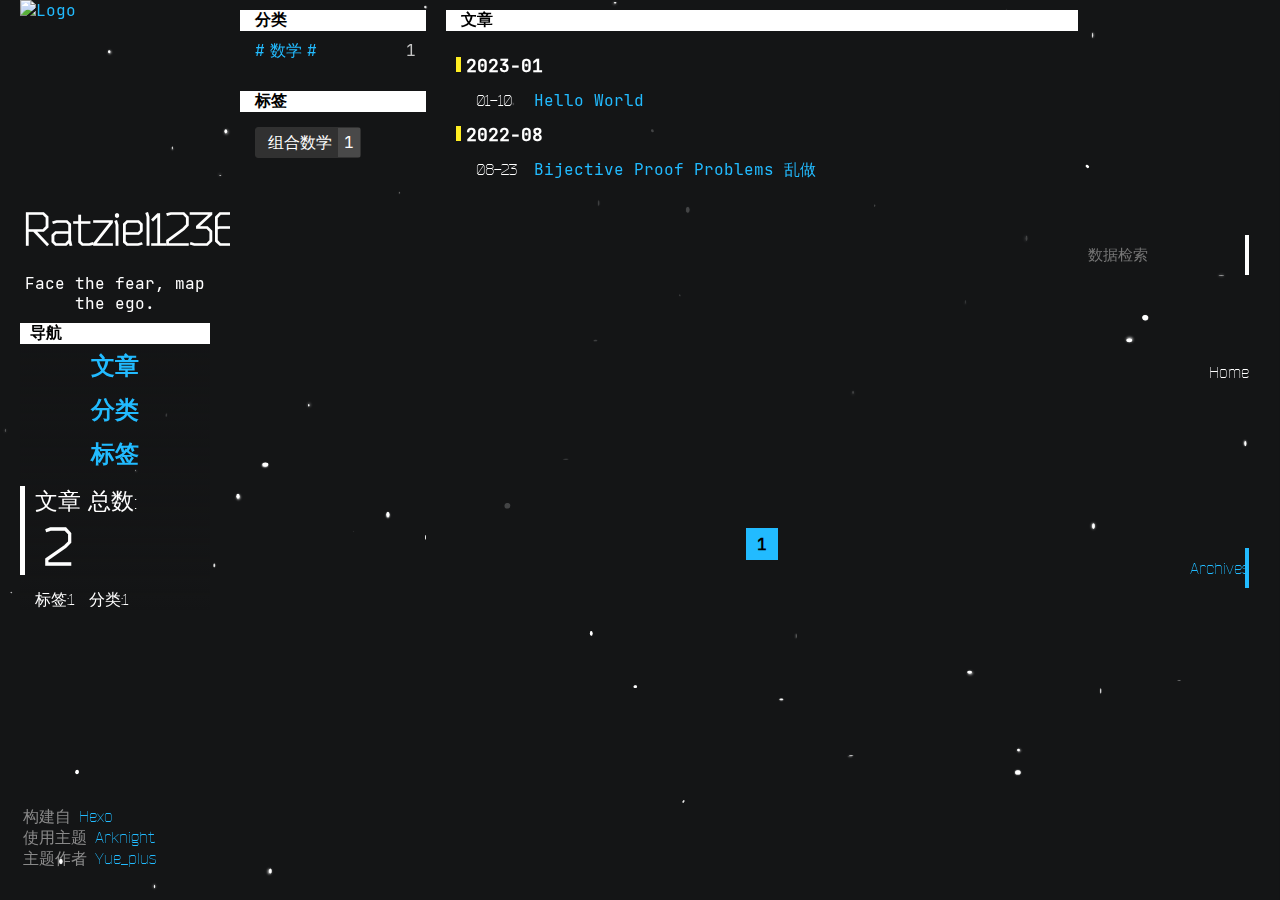
==== commit 3efbc693: "Site updated: 2023-01-13 16:41:37" ====
--- a/archives/index.html
+++ b/archives/index.html
@@ -1,4 +1,4 @@
-<!DOCTYPE html><html lang="zh"><head><meta charset="UTF-8"><meta name="viewport" content="width=device-width, initial-scale=1.0"><title>Archives | World Slit</title><script>var config = {"root":"/","search":{"preload":false,"activeHolder":"Enter here","blurHolder":"Search the blog","noResult":"Data \"$0\" not found"},"code":{"codeInfo":"$0 - $1 lines","copy":"copy","copyFinish":"copied","expand":"expand"}}</script><link rel="stylesheet" href="https://unpkg.com/@waline/client@v2/dist/waline.css"><script src="//unpkg.com/mermaid@9.2.2/dist/mermaid.min.js"></script><script>mermaid.initialize({
+<!DOCTYPE html><html lang="zh"><head><meta charset="UTF-8"><meta name="viewport" content="width=device-width, initial-scale=1.0"><title>文章 | World Slit</title><script>var config = {"root":"/","search":{"preload":false,"activeHolder":"键入以继续","blurHolder":"数据检索","noResult":"无 $0 相关数据"},"code":{"codeInfo":"$0 - 共 $1 行","copy":"复制","copyFinish":"复制成功","expand":"展开"}}</script><link rel="stylesheet" href="https://unpkg.com/@waline/client@v2/dist/waline.css"><script src="//unpkg.com/mermaid@9.2.2/dist/mermaid.min.js"></script><script>mermaid.initialize({
  startOnLoad: true
  , theme: 'dark'
 });</script><script src="//cdnjs.cloudflare.com/ajax/libs/mathjax/2.6.1/MathJax.js"></script><script>MathJax.Hub.Config({
@@ -26,8 +26,66 @@
  font-family: 'JetBrains Mono';
  src: local('JetBrains Mono'), url('/font/JetBrainsMono-Regular.woff2') format('woff2');
 }</style><meta name="generator" content="Hexo 5.4.2"><link rel="alternate" href="/atom.xml" title="World Slit" type="application/atom+xml">
-</head><body style="background-image:url(https://ak.hypergryph.com/assets/index/images/ak/pc/bk.jpg);"><main><header class="closed"><nav><div class="navBtn hide"><i class="navBtnIcon"><span class="navBtnIconBar"></span><span class="navBtnIconBar"></span><span class="navBtnIconBar"></span></i></div><ol class="navContent"><li class="navItem" id="search-header"><span class="navItemTitle"><input autocomplete="off" autocorrect="off" autocapitalize="none" placeholder="Search the blog" spellcheck="false" maxlength="50" type="text" id="search-input"></span></li><li class="navItem"><a class="navBlock" href="/"><span class="navItemTitle">Home</span></a></li><li class="navItem" matchdata="categories,tags"><a class="navBlock" href="/archives/"><span class="navItemTitle">Archives</span></a></li></ol></nav><div class="search-popup"><div id="search-result"></div></div></header><article><div id="archive-flex"><div id="Archives"><h1>Archives</h1><div id="Archives-bg"><h2>2023-01</h2><div class="article-item"><div class="control-archive"><time>01-10</time></div><a href="/2023/01/10/hello-world/" target="_blank">Hello World</a></div><h2>2022-08</h2><div class="article-item"><div class="control-archive"><time>08-23</time></div><a href="/2022/08/23/Bijective-Proof-Problems-%E4%B9%B1%E5%81%9A/" target="_blank">Bijective Proof Problems 乱做</a></div><div id="paginator"><span class="page-number current">1</span></div></div></div><div id="archive-aside"><div id="Categories"><h1>Categories</h1><ul class="category-list"><li class="category-list-item"><a class="category-list-link" href="/categories/%E6%95%B0%E5%AD%A6/">数学</a><span class="category-list-count">1</span></li></ul></div><div id="Tags"><h1>Tags</h1><ul class="tag-list" itemprop="keywords"><li class="tag-list-item"><a class="tag-list-link" href="/tags/%E7%BB%84%E5%90%88%E6%95%B0%E5%AD%A6/" rel="tag">组合数学</a><span class="tag-list-count">1</span></li></ul></div></div></div></article><aside><div id="aside-top"><div id="about"><a href="/" id="logo"><img src="https://ak.hypergryph.com/assets/index/images/ak/pc/faction/4.png" alt="Logo"></a><h1 id="Dr"><a href="/">Ratziel1236</a></h1><div id="description"><p>Face the fear, map the ego.</p></div></div><div id="aside-block"><h1>NAVIGATION</h1><div id="navigation"><a href="#Archives">Archives</a><a href="#Categories">Categories</a><a href="#Tags">Tags</a></div><section id="total"><a id="total-archives" href="/archives"><span class="total-title">Archives Total:</span><span class="total-number">2</span></a><div id="total-tags"><span class="total-title">Tags:</span><span class="total-number">1</span></div><div id="total-categories"><span class="total-title">Categories:</span><span class="total-number">1</span></div></section></div></div><footer><nobr>Published with <a target="_blank" rel="noopener" href="http://hexo.io">Hexo</a></nobr><wbr><nobr> Theme <a target="_blank" rel="noopener" href="https://github.com/Yue-plus/hexo-theme-arknights">Arknight</a></nobr><wbr><nobr>by <a target="_blank" rel="noopener" href="https://github.com/Yue-plus">Yue_plus</a></nobr></footer></aside></main><canvas id="canvas-dust"></canvas><script src="/js/search.js"></script><script type="module">import { init } from 'https://unpkg.com/@waline/client@v2/dist/waline.mjs';
+</head><body style="background-image:url(https://ak.hypergryph.com/assets/index/images/ak/pc/bk.jpg);"><main><header class="closed"><nav><div class="navBtn hide"><i class="navBtnIcon"><span class="navBtnIconBar"></span><span class="navBtnIconBar"></span><span class="navBtnIconBar"></span></i></div><ol class="navContent"><li class="navItem" id="search-header"><span class="navItemTitle"><input autocomplete="off" autocorrect="off" autocapitalize="none" placeholder="数据检索" spellcheck="false" maxlength="50" type="text" id="search-input"></span></li><li class="navItem"><a class="navBlock" href="/"><span class="navItemTitle">Home</span></a></li><li class="navItem" matchdata="categories,tags"><a class="navBlock" href="/archives/"><span class="navItemTitle">Archives</span></a></li></ol></nav><div class="search-popup"><div id="search-result"></div></div></header><article><div id="archive-flex"><div id="Archives"><h1>文章</h1><div id="Archives-bg"><h2>2023-01</h2><div class="article-item"><div class="control-archive"><time>01-10</time></div><a href="/2023/01/10/hello-world/" target="_blank">Hello World</a></div><h2>2022-08</h2><div class="article-item"><div class="control-archive"><time>08-23</time></div><a href="/2022/08/23/Bijective-Proof-Problems-%E4%B9%B1%E5%81%9A/" target="_blank">Bijective Proof Problems 乱做</a></div><div id="paginator"><span class="page-number current">1</span></div></div></div><div id="archive-aside"><div id="Categories"><h1>分类</h1><ul class="category-list"><li class="category-list-item"><a class="category-list-link" href="/categories/%E6%95%B0%E5%AD%A6/">数学</a><span class="category-list-count">1</span></li></ul></div><div id="Tags"><h1>标签</h1><ul class="tag-list" itemprop="keywords"><li class="tag-list-item"><a class="tag-list-link" href="/tags/%E7%BB%84%E5%90%88%E6%95%B0%E5%AD%A6/" rel="tag">组合数学</a><span class="tag-list-count">1</span></li></ul></div></div></div></article><aside><div id="aside-top"><div id="about"><a href="/" id="logo"><img src="https://ak.hypergryph.com/assets/index/images/ak/pc/faction/1.png" alt="Logo"></a><h1 id="Dr"><a href="/">Ratziel1236</a></h1><div id="description"><p>Face the fear, map the ego.</p></div></div><div id="aside-block"><h1>导航</h1><div id="navigation"><a href="#Archives">文章</a><a href="#Categories">分类</a><a href="#Tags">标签</a></div><section id="total"><a id="total-archives" href="/archives"><span class="total-title">文章 总数:</span><span class="total-number">2</span></a><div id="total-tags"><span class="total-title">标签:</span><span class="total-number">1</span></div><div id="total-categories"><span class="total-title">分类:</span><span class="total-number">1</span></div></section></div></div><footer><nobr>构建自 <a target="_blank" rel="noopener" href="http://hexo.io">Hexo</a></nobr><wbr><nobr> 使用主题 <a target="_blank" rel="noopener" href="https://github.com/Yue-plus/hexo-theme-arknights">Arknight</a></nobr><wbr><nobr>主题作者 <a target="_blank" rel="noopener" href="https://github.com/Yue-plus">Yue_plus</a></nobr></footer></aside></main><canvas id="canvas-dust"></canvas><script src="/js/search.js"></script><script type="module">import { init } from 'https://unpkg.com/@waline/client@v2/dist/waline.mjs';
 init({
     el: '#waline',
     serverURL: 'https://waline-test-r0r4zri9d-ratziel1236.vercel.app/',
+    dark: true,
+    pageview: true,
+    requiredMeta: ['nick', 'mail'],
+    locale: {
+      nick: '称呼(必填)',
+      nickError: '昵称不能少于3个字符',
+      mail: '邮箱(必填)',
+      mailError: '请填写正确的邮件地址',
+      link: '网址',
+      optional: '可选',
+      placeholder: '评论将在 PRTS 审核后公开',
+      sofa: '来发评论吧~',
+      submit: '提交',
+      like: '赞',
+      cancelLike: '取消赞',
+      reply: '回复',
+      cancelReply: '取消回复',
+      comment: '评论',
+      refresh: '刷新',
+      more: '加载更多...',
+      preview: '预览',
+      emoji: '表情',
+      uploadImage: '上传图片',
+      seconds: '秒前',
+      minutes: '分钟前',
+      hours: '小时前',
+      days: '天前',
+      now: '刚刚',
+      uploading: '正在上传',
+      login: '登录',
+      logout: '退出',
+      admin: '博主',
+      sticky: '置顶',
+      word: '字',
+      wordHint: '评论字数应在 $0 到 $1 字之间！\n当前字数：$2',
+      anonymous: '匿名',
+      gif: '表情包',
+      gifSearchPlaceholder: '搜索表情包',
+      profile: '个人资料',
+      approved: '通过',
+      waiting: '待审核',
+      spam: '垃圾',
+      unsticky: '取消置顶',
+      oldest: '按倒序',
+      latest: '按正序',
+      hottest: '按热度',
+      reactionTitle: '你认为这篇文章怎么样？',
+      level0: 'Level 0',
+      level1: 'Level 1',
+      level2: 'Level 10',
+      level3: 'Level 11',
+      level4: 'Level 100',
+      level5: 'Level 101',
+      level6: 'Level 110',
+      level7: 'Level 111',
+      level8: 'Level 1000',
+      level9: 'Level 1001',
+    },
   });</script><script class="pjax-js">reset=_=>{code.findCode();mermaid.init(undefined, ('.mermaid'));}</script><script src="/js/arknights.js"></script><script>window.addEventListener("load",()=>{reset()})</script></body></html>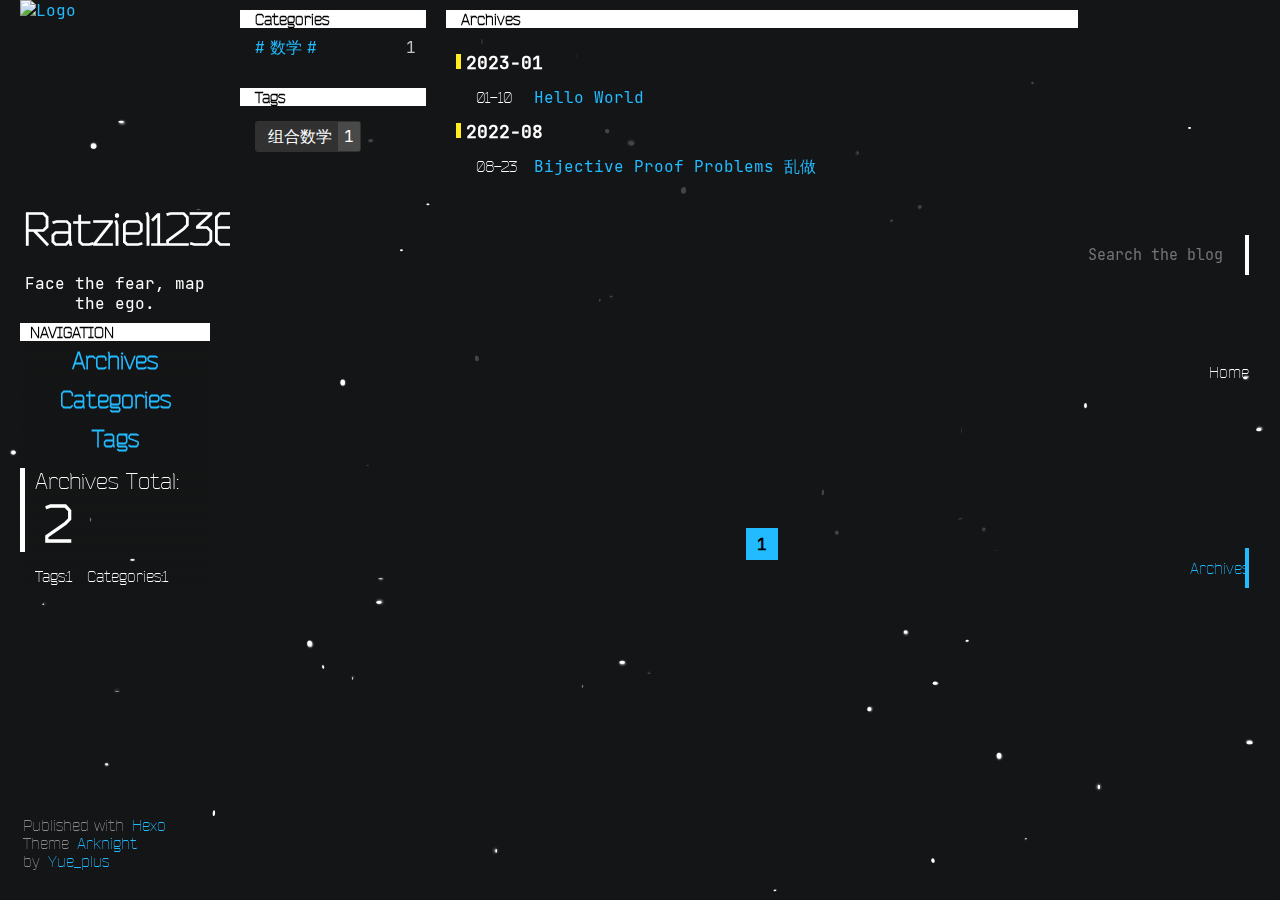
==== commit aaf6b5dd: "Site updated: 2023-01-13 16:42:30" ====
--- a/archives/index.html
+++ b/archives/index.html
@@ -1,4 +1,4 @@
-<!DOCTYPE html><html lang="zh"><head><meta charset="UTF-8"><meta name="viewport" content="width=device-width, initial-scale=1.0"><title>文章 | World Slit</title><script>var config = {"root":"/","search":{"preload":false,"activeHolder":"键入以继续","blurHolder":"数据检索","noResult":"无 $0 相关数据"},"code":{"codeInfo":"$0 - 共 $1 行","copy":"复制","copyFinish":"复制成功","expand":"展开"}}</script><link rel="stylesheet" href="https://unpkg.com/@waline/client@v2/dist/waline.css"><script src="//unpkg.com/mermaid@9.2.2/dist/mermaid.min.js"></script><script>mermaid.initialize({
+<!DOCTYPE html><html lang="zh"><head><meta charset="UTF-8"><meta name="viewport" content="width=device-width, initial-scale=1.0"><title>Archives | World Slit</title><script>var config = {"root":"/","search":{"preload":false,"activeHolder":"Enter here","blurHolder":"Search the blog","noResult":"Data \"$0\" not found"},"code":{"codeInfo":"$0 - $1 lines","copy":"copy","copyFinish":"copied","expand":"expand"}}</script><link rel="stylesheet" href="https://unpkg.com/@waline/client@v2/dist/waline.css"><script src="//unpkg.com/mermaid@9.2.2/dist/mermaid.min.js"></script><script>mermaid.initialize({
  startOnLoad: true
  , theme: 'dark'
 });</script><script src="//cdnjs.cloudflare.com/ajax/libs/mathjax/2.6.1/MathJax.js"></script><script>MathJax.Hub.Config({
@@ -26,7 +26,7 @@
  font-family: 'JetBrains Mono';
  src: local('JetBrains Mono'), url('/font/JetBrainsMono-Regular.woff2') format('woff2');
 }</style><meta name="generator" content="Hexo 5.4.2"><link rel="alternate" href="/atom.xml" title="World Slit" type="application/atom+xml">
-</head><body style="background-image:url(https://ak.hypergryph.com/assets/index/images/ak/pc/bk.jpg);"><main><header class="closed"><nav><div class="navBtn hide"><i class="navBtnIcon"><span class="navBtnIconBar"></span><span class="navBtnIconBar"></span><span class="navBtnIconBar"></span></i></div><ol class="navContent"><li class="navItem" id="search-header"><span class="navItemTitle"><input autocomplete="off" autocorrect="off" autocapitalize="none" placeholder="数据检索" spellcheck="false" maxlength="50" type="text" id="search-input"></span></li><li class="navItem"><a class="navBlock" href="/"><span class="navItemTitle">Home</span></a></li><li class="navItem" matchdata="categories,tags"><a class="navBlock" href="/archives/"><span class="navItemTitle">Archives</span></a></li></ol></nav><div class="search-popup"><div id="search-result"></div></div></header><article><div id="archive-flex"><div id="Archives"><h1>文章</h1><div id="Archives-bg"><h2>2023-01</h2><div class="article-item"><div class="control-archive"><time>01-10</time></div><a href="/2023/01/10/hello-world/" target="_blank">Hello World</a></div><h2>2022-08</h2><div class="article-item"><div class="control-archive"><time>08-23</time></div><a href="/2022/08/23/Bijective-Proof-Problems-%E4%B9%B1%E5%81%9A/" target="_blank">Bijective Proof Problems 乱做</a></div><div id="paginator"><span class="page-number current">1</span></div></div></div><div id="archive-aside"><div id="Categories"><h1>分类</h1><ul class="category-list"><li class="category-list-item"><a class="category-list-link" href="/categories/%E6%95%B0%E5%AD%A6/">数学</a><span class="category-list-count">1</span></li></ul></div><div id="Tags"><h1>标签</h1><ul class="tag-list" itemprop="keywords"><li class="tag-list-item"><a class="tag-list-link" href="/tags/%E7%BB%84%E5%90%88%E6%95%B0%E5%AD%A6/" rel="tag">组合数学</a><span class="tag-list-count">1</span></li></ul></div></div></div></article><aside><div id="aside-top"><div id="about"><a href="/" id="logo"><img src="https://ak.hypergryph.com/assets/index/images/ak/pc/faction/1.png" alt="Logo"></a><h1 id="Dr"><a href="/">Ratziel1236</a></h1><div id="description"><p>Face the fear, map the ego.</p></div></div><div id="aside-block"><h1>导航</h1><div id="navigation"><a href="#Archives">文章</a><a href="#Categories">分类</a><a href="#Tags">标签</a></div><section id="total"><a id="total-archives" href="/archives"><span class="total-title">文章 总数:</span><span class="total-number">2</span></a><div id="total-tags"><span class="total-title">标签:</span><span class="total-number">1</span></div><div id="total-categories"><span class="total-title">分类:</span><span class="total-number">1</span></div></section></div></div><footer><nobr>构建自 <a target="_blank" rel="noopener" href="http://hexo.io">Hexo</a></nobr><wbr><nobr> 使用主题 <a target="_blank" rel="noopener" href="https://github.com/Yue-plus/hexo-theme-arknights">Arknight</a></nobr><wbr><nobr>主题作者 <a target="_blank" rel="noopener" href="https://github.com/Yue-plus">Yue_plus</a></nobr></footer></aside></main><canvas id="canvas-dust"></canvas><script src="/js/search.js"></script><script type="module">import { init } from 'https://unpkg.com/@waline/client@v2/dist/waline.mjs';
+</head><body style="background-image:url(https://ak.hypergryph.com/assets/index/images/ak/pc/bk.jpg);"><main><header class="closed"><nav><div class="navBtn hide"><i class="navBtnIcon"><span class="navBtnIconBar"></span><span class="navBtnIconBar"></span><span class="navBtnIconBar"></span></i></div><ol class="navContent"><li class="navItem" id="search-header"><span class="navItemTitle"><input autocomplete="off" autocorrect="off" autocapitalize="none" placeholder="Search the blog" spellcheck="false" maxlength="50" type="text" id="search-input"></span></li><li class="navItem"><a class="navBlock" href="/"><span class="navItemTitle">Home</span></a></li><li class="navItem" matchdata="categories,tags"><a class="navBlock" href="/archives/"><span class="navItemTitle">Archives</span></a></li></ol></nav><div class="search-popup"><div id="search-result"></div></div></header><article><div id="archive-flex"><div id="Archives"><h1>Archives</h1><div id="Archives-bg"><h2>2023-01</h2><div class="article-item"><div class="control-archive"><time>01-10</time></div><a href="/2023/01/10/hello-world/" target="_blank">Hello World</a></div><h2>2022-08</h2><div class="article-item"><div class="control-archive"><time>08-23</time></div><a href="/2022/08/23/Bijective-Proof-Problems-%E4%B9%B1%E5%81%9A/" target="_blank">Bijective Proof Problems 乱做</a></div><div id="paginator"><span class="page-number current">1</span></div></div></div><div id="archive-aside"><div id="Categories"><h1>Categories</h1><ul class="category-list"><li class="category-list-item"><a class="category-list-link" href="/categories/%E6%95%B0%E5%AD%A6/">数学</a><span class="category-list-count">1</span></li></ul></div><div id="Tags"><h1>Tags</h1><ul class="tag-list" itemprop="keywords"><li class="tag-list-item"><a class="tag-list-link" href="/tags/%E7%BB%84%E5%90%88%E6%95%B0%E5%AD%A6/" rel="tag">组合数学</a><span class="tag-list-count">1</span></li></ul></div></div></div></article><aside><div id="aside-top"><div id="about"><a href="/" id="logo"><img src="https://ak.hypergryph.com/assets/index/images/ak/pc/faction/1.png" alt="Logo"></a><h1 id="Dr"><a href="/">Ratziel1236</a></h1><div id="description"><p>Face the fear, map the ego.</p></div></div><div id="aside-block"><h1>NAVIGATION</h1><div id="navigation"><a href="#Archives">Archives</a><a href="#Categories">Categories</a><a href="#Tags">Tags</a></div><section id="total"><a id="total-archives" href="/archives"><span class="total-title">Archives Total:</span><span class="total-number">2</span></a><div id="total-tags"><span class="total-title">Tags:</span><span class="total-number">1</span></div><div id="total-categories"><span class="total-title">Categories:</span><span class="total-number">1</span></div></section></div></div><footer><nobr>Published with <a target="_blank" rel="noopener" href="http://hexo.io">Hexo</a></nobr><wbr><nobr> Theme <a target="_blank" rel="noopener" href="https://github.com/Yue-plus/hexo-theme-arknights">Arknight</a></nobr><wbr><nobr>by <a target="_blank" rel="noopener" href="https://github.com/Yue-plus">Yue_plus</a></nobr></footer></aside></main><canvas id="canvas-dust"></canvas><script src="/js/search.js"></script><script type="module">import { init } from 'https://unpkg.com/@waline/client@v2/dist/waline.mjs';
 init({
     el: '#waline',
     serverURL: 'https://waline-test-r0r4zri9d-ratziel1236.vercel.app/',
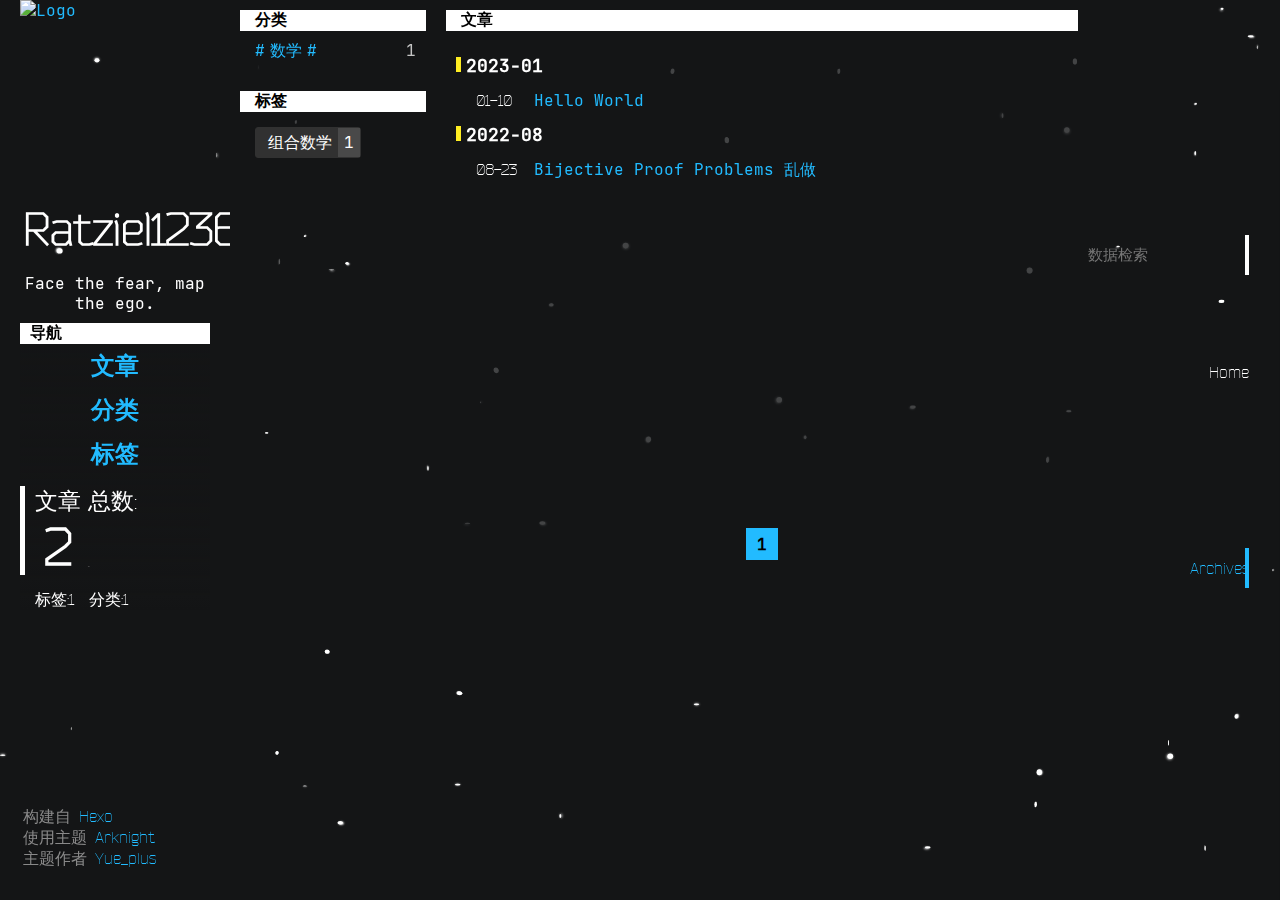
==== commit 5b664a89: "Site updated: 2023-01-13 16:45:10" ====
--- a/archives/index.html
+++ b/archives/index.html
@@ -1,4 +1,4 @@
-<!DOCTYPE html><html lang="zh"><head><meta charset="UTF-8"><meta name="viewport" content="width=device-width, initial-scale=1.0"><title>Archives | World Slit</title><script>var config = {"root":"/","search":{"preload":false,"activeHolder":"Enter here","blurHolder":"Search the blog","noResult":"Data \"$0\" not found"},"code":{"codeInfo":"$0 - $1 lines","copy":"copy","copyFinish":"copied","expand":"expand"}}</script><link rel="stylesheet" href="https://unpkg.com/@waline/client@v2/dist/waline.css"><script src="//unpkg.com/mermaid@9.2.2/dist/mermaid.min.js"></script><script>mermaid.initialize({
+<!DOCTYPE html><html lang="zh"><head><meta charset="UTF-8"><meta name="viewport" content="width=device-width, initial-scale=1.0"><title>文章 | World Slit</title><script>var config = {"root":"/","search":{"preload":false,"activeHolder":"键入以继续","blurHolder":"数据检索","noResult":"无 $0 相关数据"},"code":{"codeInfo":"$0 - 共 $1 行","copy":"复制","copyFinish":"复制成功","expand":"展开"}}</script><link rel="stylesheet" href="https://unpkg.com/@waline/client@v2/dist/waline.css"><script src="//unpkg.com/mermaid@9.2.2/dist/mermaid.min.js"></script><script>mermaid.initialize({
  startOnLoad: true
  , theme: 'dark'
 });</script><script src="//cdnjs.cloudflare.com/ajax/libs/mathjax/2.6.1/MathJax.js"></script><script>MathJax.Hub.Config({
@@ -26,7 +26,7 @@
  font-family: 'JetBrains Mono';
  src: local('JetBrains Mono'), url('/font/JetBrainsMono-Regular.woff2') format('woff2');
 }</style><meta name="generator" content="Hexo 5.4.2"><link rel="alternate" href="/atom.xml" title="World Slit" type="application/atom+xml">
-</head><body style="background-image:url(https://ak.hypergryph.com/assets/index/images/ak/pc/bk.jpg);"><main><header class="closed"><nav><div class="navBtn hide"><i class="navBtnIcon"><span class="navBtnIconBar"></span><span class="navBtnIconBar"></span><span class="navBtnIconBar"></span></i></div><ol class="navContent"><li class="navItem" id="search-header"><span class="navItemTitle"><input autocomplete="off" autocorrect="off" autocapitalize="none" placeholder="Search the blog" spellcheck="false" maxlength="50" type="text" id="search-input"></span></li><li class="navItem"><a class="navBlock" href="/"><span class="navItemTitle">Home</span></a></li><li class="navItem" matchdata="categories,tags"><a class="navBlock" href="/archives/"><span class="navItemTitle">Archives</span></a></li></ol></nav><div class="search-popup"><div id="search-result"></div></div></header><article><div id="archive-flex"><div id="Archives"><h1>Archives</h1><div id="Archives-bg"><h2>2023-01</h2><div class="article-item"><div class="control-archive"><time>01-10</time></div><a href="/2023/01/10/hello-world/" target="_blank">Hello World</a></div><h2>2022-08</h2><div class="article-item"><div class="control-archive"><time>08-23</time></div><a href="/2022/08/23/Bijective-Proof-Problems-%E4%B9%B1%E5%81%9A/" target="_blank">Bijective Proof Problems 乱做</a></div><div id="paginator"><span class="page-number current">1</span></div></div></div><div id="archive-aside"><div id="Categories"><h1>Categories</h1><ul class="category-list"><li class="category-list-item"><a class="category-list-link" href="/categories/%E6%95%B0%E5%AD%A6/">数学</a><span class="category-list-count">1</span></li></ul></div><div id="Tags"><h1>Tags</h1><ul class="tag-list" itemprop="keywords"><li class="tag-list-item"><a class="tag-list-link" href="/tags/%E7%BB%84%E5%90%88%E6%95%B0%E5%AD%A6/" rel="tag">组合数学</a><span class="tag-list-count">1</span></li></ul></div></div></div></article><aside><div id="aside-top"><div id="about"><a href="/" id="logo"><img src="https://ak.hypergryph.com/assets/index/images/ak/pc/faction/1.png" alt="Logo"></a><h1 id="Dr"><a href="/">Ratziel1236</a></h1><div id="description"><p>Face the fear, map the ego.</p></div></div><div id="aside-block"><h1>NAVIGATION</h1><div id="navigation"><a href="#Archives">Archives</a><a href="#Categories">Categories</a><a href="#Tags">Tags</a></div><section id="total"><a id="total-archives" href="/archives"><span class="total-title">Archives Total:</span><span class="total-number">2</span></a><div id="total-tags"><span class="total-title">Tags:</span><span class="total-number">1</span></div><div id="total-categories"><span class="total-title">Categories:</span><span class="total-number">1</span></div></section></div></div><footer><nobr>Published with <a target="_blank" rel="noopener" href="http://hexo.io">Hexo</a></nobr><wbr><nobr> Theme <a target="_blank" rel="noopener" href="https://github.com/Yue-plus/hexo-theme-arknights">Arknight</a></nobr><wbr><nobr>by <a target="_blank" rel="noopener" href="https://github.com/Yue-plus">Yue_plus</a></nobr></footer></aside></main><canvas id="canvas-dust"></canvas><script src="/js/search.js"></script><script type="module">import { init } from 'https://unpkg.com/@waline/client@v2/dist/waline.mjs';
+</head><body style="background-image:url(https://ak.hypergryph.com/assets/index/images/ak/pc/bk.jpg);"><main><header class="closed"><nav><div class="navBtn hide"><i class="navBtnIcon"><span class="navBtnIconBar"></span><span class="navBtnIconBar"></span><span class="navBtnIconBar"></span></i></div><ol class="navContent"><li class="navItem" id="search-header"><span class="navItemTitle"><input autocomplete="off" autocorrect="off" autocapitalize="none" placeholder="数据检索" spellcheck="false" maxlength="50" type="text" id="search-input"></span></li><li class="navItem"><a class="navBlock" href="/"><span class="navItemTitle">Home</span></a></li><li class="navItem" matchdata="categories,tags"><a class="navBlock" href="/archives/"><span class="navItemTitle">Archives</span></a></li></ol></nav><div class="search-popup"><div id="search-result"></div></div></header><article><div id="archive-flex"><div id="Archives"><h1>文章</h1><div id="Archives-bg"><h2>2023-01</h2><div class="article-item"><div class="control-archive"><time>01-10</time></div><a href="/2023/01/10/hello-world/" target="_blank">Hello World</a></div><h2>2022-08</h2><div class="article-item"><div class="control-archive"><time>08-23</time></div><a href="/2022/08/23/Bijective-Proof-Problems-%E4%B9%B1%E5%81%9A/" target="_blank">Bijective Proof Problems 乱做</a></div><div id="paginator"><span class="page-number current">1</span></div></div></div><div id="archive-aside"><div id="Categories"><h1>分类</h1><ul class="category-list"><li class="category-list-item"><a class="category-list-link" href="/categories/%E6%95%B0%E5%AD%A6/">数学</a><span class="category-list-count">1</span></li></ul></div><div id="Tags"><h1>标签</h1><ul class="tag-list" itemprop="keywords"><li class="tag-list-item"><a class="tag-list-link" href="/tags/%E7%BB%84%E5%90%88%E6%95%B0%E5%AD%A6/" rel="tag">组合数学</a><span class="tag-list-count">1</span></li></ul></div></div></div></article><aside><div id="aside-top"><div id="about"><a href="/" id="logo"><img src="https://ak.hypergryph.com/assets/index/images/ak/pc/faction/1.png" alt="Logo"></a><h1 id="Dr"><a href="/">Ratziel1236</a></h1><div id="description"><p>Face the fear, map the ego.</p></div></div><div id="aside-block"><h1>导航</h1><div id="navigation"><a href="#Archives">文章</a><a href="#Categories">分类</a><a href="#Tags">标签</a></div><section id="total"><a id="total-archives" href="/archives"><span class="total-title">文章 总数:</span><span class="total-number">2</span></a><div id="total-tags"><span class="total-title">标签:</span><span class="total-number">1</span></div><div id="total-categories"><span class="total-title">分类:</span><span class="total-number">1</span></div></section></div></div><footer><nobr>构建自 <a target="_blank" rel="noopener" href="http://hexo.io">Hexo</a></nobr><wbr><nobr> 使用主题 <a target="_blank" rel="noopener" href="https://github.com/Yue-plus/hexo-theme-arknights">Arknight</a></nobr><wbr><nobr>主题作者 <a target="_blank" rel="noopener" href="https://github.com/Yue-plus">Yue_plus</a></nobr></footer></aside></main><canvas id="canvas-dust"></canvas><script src="/js/search.js"></script><script type="module">import { init } from 'https://unpkg.com/@waline/client@v2/dist/waline.mjs';
 init({
     el: '#waline',
     serverURL: 'https://waline-test-r0r4zri9d-ratziel1236.vercel.app/',
@@ -34,9 +34,9 @@
     pageview: true,
     requiredMeta: ['nick', 'mail'],
     locale: {
-      nick: '称呼(必填)',
+      nick: '称呼',
       nickError: '昵称不能少于3个字符',
-      mail: '邮箱(必填)',
+      mail: '邮箱',
       mailError: '请填写正确的邮件地址',
       link: '网址',
       optional: '可选',
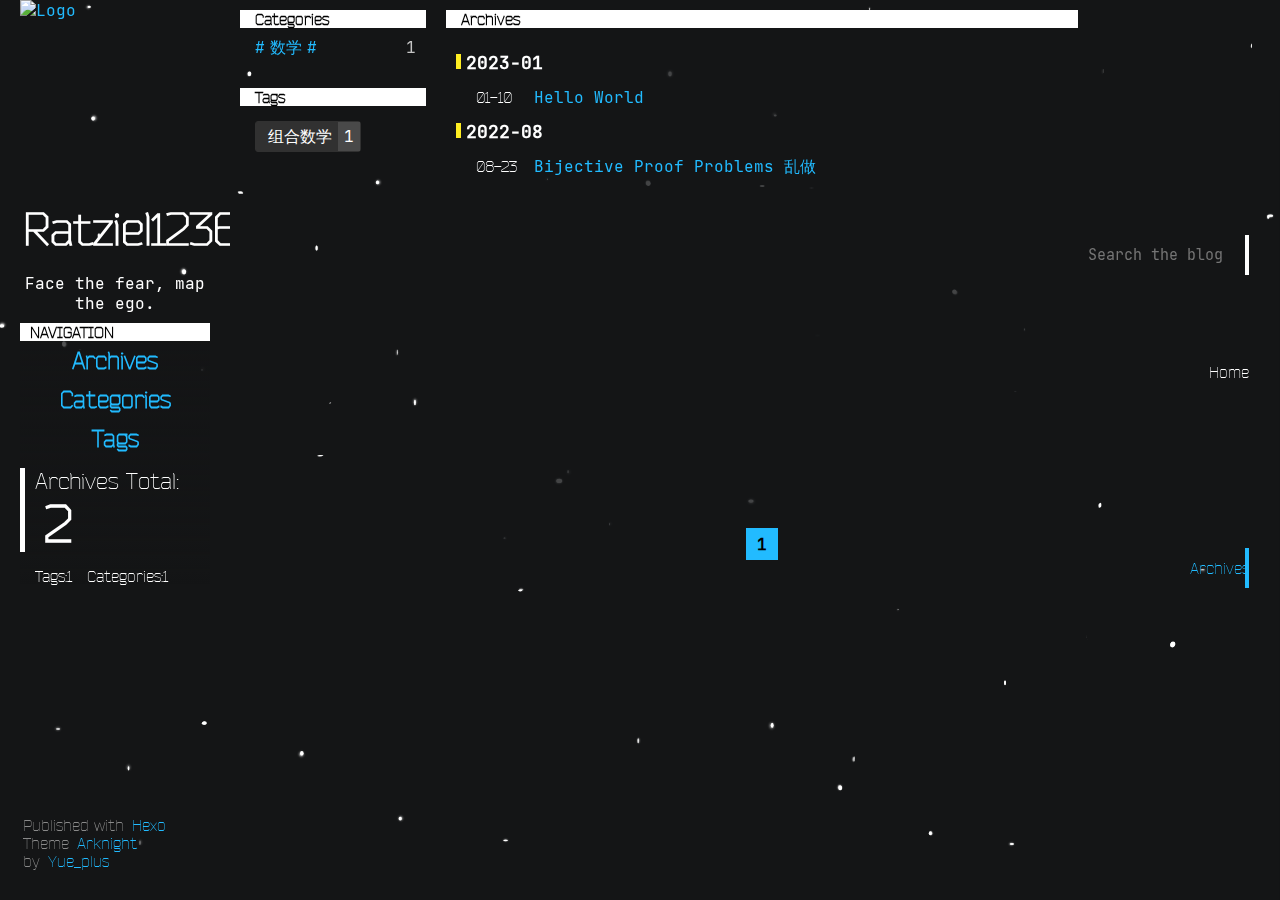
==== commit 8676267f: "Site updated: 2023-01-13 16:46:01" ====
--- a/archives/index.html
+++ b/archives/index.html
@@ -1,4 +1,4 @@
-<!DOCTYPE html><html lang="zh"><head><meta charset="UTF-8"><meta name="viewport" content="width=device-width, initial-scale=1.0"><title>文章 | World Slit</title><script>var config = {"root":"/","search":{"preload":false,"activeHolder":"键入以继续","blurHolder":"数据检索","noResult":"无 $0 相关数据"},"code":{"codeInfo":"$0 - 共 $1 行","copy":"复制","copyFinish":"复制成功","expand":"展开"}}</script><link rel="stylesheet" href="https://unpkg.com/@waline/client@v2/dist/waline.css"><script src="//unpkg.com/mermaid@9.2.2/dist/mermaid.min.js"></script><script>mermaid.initialize({
+<!DOCTYPE html><html lang="zh"><head><meta charset="UTF-8"><meta name="viewport" content="width=device-width, initial-scale=1.0"><title>Archives | World Slit</title><script>var config = {"root":"/","search":{"preload":false,"activeHolder":"Enter here","blurHolder":"Search the blog","noResult":"Data \"$0\" not found"},"code":{"codeInfo":"$0 - $1 lines","copy":"copy","copyFinish":"copied","expand":"expand"}}</script><link rel="stylesheet" href="https://unpkg.com/@waline/client@v2/dist/waline.css"><script src="//unpkg.com/mermaid@9.2.2/dist/mermaid.min.js"></script><script>mermaid.initialize({
  startOnLoad: true
  , theme: 'dark'
 });</script><script src="//cdnjs.cloudflare.com/ajax/libs/mathjax/2.6.1/MathJax.js"></script><script>MathJax.Hub.Config({
@@ -26,7 +26,7 @@
  font-family: 'JetBrains Mono';
  src: local('JetBrains Mono'), url('/font/JetBrainsMono-Regular.woff2') format('woff2');
 }</style><meta name="generator" content="Hexo 5.4.2"><link rel="alternate" href="/atom.xml" title="World Slit" type="application/atom+xml">
-</head><body style="background-image:url(https://ak.hypergryph.com/assets/index/images/ak/pc/bk.jpg);"><main><header class="closed"><nav><div class="navBtn hide"><i class="navBtnIcon"><span class="navBtnIconBar"></span><span class="navBtnIconBar"></span><span class="navBtnIconBar"></span></i></div><ol class="navContent"><li class="navItem" id="search-header"><span class="navItemTitle"><input autocomplete="off" autocorrect="off" autocapitalize="none" placeholder="数据检索" spellcheck="false" maxlength="50" type="text" id="search-input"></span></li><li class="navItem"><a class="navBlock" href="/"><span class="navItemTitle">Home</span></a></li><li class="navItem" matchdata="categories,tags"><a class="navBlock" href="/archives/"><span class="navItemTitle">Archives</span></a></li></ol></nav><div class="search-popup"><div id="search-result"></div></div></header><article><div id="archive-flex"><div id="Archives"><h1>文章</h1><div id="Archives-bg"><h2>2023-01</h2><div class="article-item"><div class="control-archive"><time>01-10</time></div><a href="/2023/01/10/hello-world/" target="_blank">Hello World</a></div><h2>2022-08</h2><div class="article-item"><div class="control-archive"><time>08-23</time></div><a href="/2022/08/23/Bijective-Proof-Problems-%E4%B9%B1%E5%81%9A/" target="_blank">Bijective Proof Problems 乱做</a></div><div id="paginator"><span class="page-number current">1</span></div></div></div><div id="archive-aside"><div id="Categories"><h1>分类</h1><ul class="category-list"><li class="category-list-item"><a class="category-list-link" href="/categories/%E6%95%B0%E5%AD%A6/">数学</a><span class="category-list-count">1</span></li></ul></div><div id="Tags"><h1>标签</h1><ul class="tag-list" itemprop="keywords"><li class="tag-list-item"><a class="tag-list-link" href="/tags/%E7%BB%84%E5%90%88%E6%95%B0%E5%AD%A6/" rel="tag">组合数学</a><span class="tag-list-count">1</span></li></ul></div></div></div></article><aside><div id="aside-top"><div id="about"><a href="/" id="logo"><img src="https://ak.hypergryph.com/assets/index/images/ak/pc/faction/1.png" alt="Logo"></a><h1 id="Dr"><a href="/">Ratziel1236</a></h1><div id="description"><p>Face the fear, map the ego.</p></div></div><div id="aside-block"><h1>导航</h1><div id="navigation"><a href="#Archives">文章</a><a href="#Categories">分类</a><a href="#Tags">标签</a></div><section id="total"><a id="total-archives" href="/archives"><span class="total-title">文章 总数:</span><span class="total-number">2</span></a><div id="total-tags"><span class="total-title">标签:</span><span class="total-number">1</span></div><div id="total-categories"><span class="total-title">分类:</span><span class="total-number">1</span></div></section></div></div><footer><nobr>构建自 <a target="_blank" rel="noopener" href="http://hexo.io">Hexo</a></nobr><wbr><nobr> 使用主题 <a target="_blank" rel="noopener" href="https://github.com/Yue-plus/hexo-theme-arknights">Arknight</a></nobr><wbr><nobr>主题作者 <a target="_blank" rel="noopener" href="https://github.com/Yue-plus">Yue_plus</a></nobr></footer></aside></main><canvas id="canvas-dust"></canvas><script src="/js/search.js"></script><script type="module">import { init } from 'https://unpkg.com/@waline/client@v2/dist/waline.mjs';
+</head><body style="background-image:url(https://ak.hypergryph.com/assets/index/images/ak/pc/bk.jpg);"><main><header class="closed"><nav><div class="navBtn hide"><i class="navBtnIcon"><span class="navBtnIconBar"></span><span class="navBtnIconBar"></span><span class="navBtnIconBar"></span></i></div><ol class="navContent"><li class="navItem" id="search-header"><span class="navItemTitle"><input autocomplete="off" autocorrect="off" autocapitalize="none" placeholder="Search the blog" spellcheck="false" maxlength="50" type="text" id="search-input"></span></li><li class="navItem"><a class="navBlock" href="/"><span class="navItemTitle">Home</span></a></li><li class="navItem" matchdata="categories,tags"><a class="navBlock" href="/archives/"><span class="navItemTitle">Archives</span></a></li></ol></nav><div class="search-popup"><div id="search-result"></div></div></header><article><div id="archive-flex"><div id="Archives"><h1>Archives</h1><div id="Archives-bg"><h2>2023-01</h2><div class="article-item"><div class="control-archive"><time>01-10</time></div><a href="/2023/01/10/hello-world/" target="_blank">Hello World</a></div><h2>2022-08</h2><div class="article-item"><div class="control-archive"><time>08-23</time></div><a href="/2022/08/23/Bijective-Proof-Problems-%E4%B9%B1%E5%81%9A/" target="_blank">Bijective Proof Problems 乱做</a></div><div id="paginator"><span class="page-number current">1</span></div></div></div><div id="archive-aside"><div id="Categories"><h1>Categories</h1><ul class="category-list"><li class="category-list-item"><a class="category-list-link" href="/categories/%E6%95%B0%E5%AD%A6/">数学</a><span class="category-list-count">1</span></li></ul></div><div id="Tags"><h1>Tags</h1><ul class="tag-list" itemprop="keywords"><li class="tag-list-item"><a class="tag-list-link" href="/tags/%E7%BB%84%E5%90%88%E6%95%B0%E5%AD%A6/" rel="tag">组合数学</a><span class="tag-list-count">1</span></li></ul></div></div></div></article><aside><div id="aside-top"><div id="about"><a href="/" id="logo"><img src="https://ak.hypergryph.com/assets/index/images/ak/pc/faction/1.png" alt="Logo"></a><h1 id="Dr"><a href="/">Ratziel1236</a></h1><div id="description"><p>Face the fear, map the ego.</p></div></div><div id="aside-block"><h1>NAVIGATION</h1><div id="navigation"><a href="#Archives">Archives</a><a href="#Categories">Categories</a><a href="#Tags">Tags</a></div><section id="total"><a id="total-archives" href="/archives"><span class="total-title">Archives Total:</span><span class="total-number">2</span></a><div id="total-tags"><span class="total-title">Tags:</span><span class="total-number">1</span></div><div id="total-categories"><span class="total-title">Categories:</span><span class="total-number">1</span></div></section></div></div><footer><nobr>Published with <a target="_blank" rel="noopener" href="http://hexo.io">Hexo</a></nobr><wbr><nobr> Theme <a target="_blank" rel="noopener" href="https://github.com/Yue-plus/hexo-theme-arknights">Arknight</a></nobr><wbr><nobr>by <a target="_blank" rel="noopener" href="https://github.com/Yue-plus">Yue_plus</a></nobr></footer></aside></main><canvas id="canvas-dust"></canvas><script src="/js/search.js"></script><script type="module">import { init } from 'https://unpkg.com/@waline/client@v2/dist/waline.mjs';
 init({
     el: '#waline',
     serverURL: 'https://waline-test-r0r4zri9d-ratziel1236.vercel.app/',
